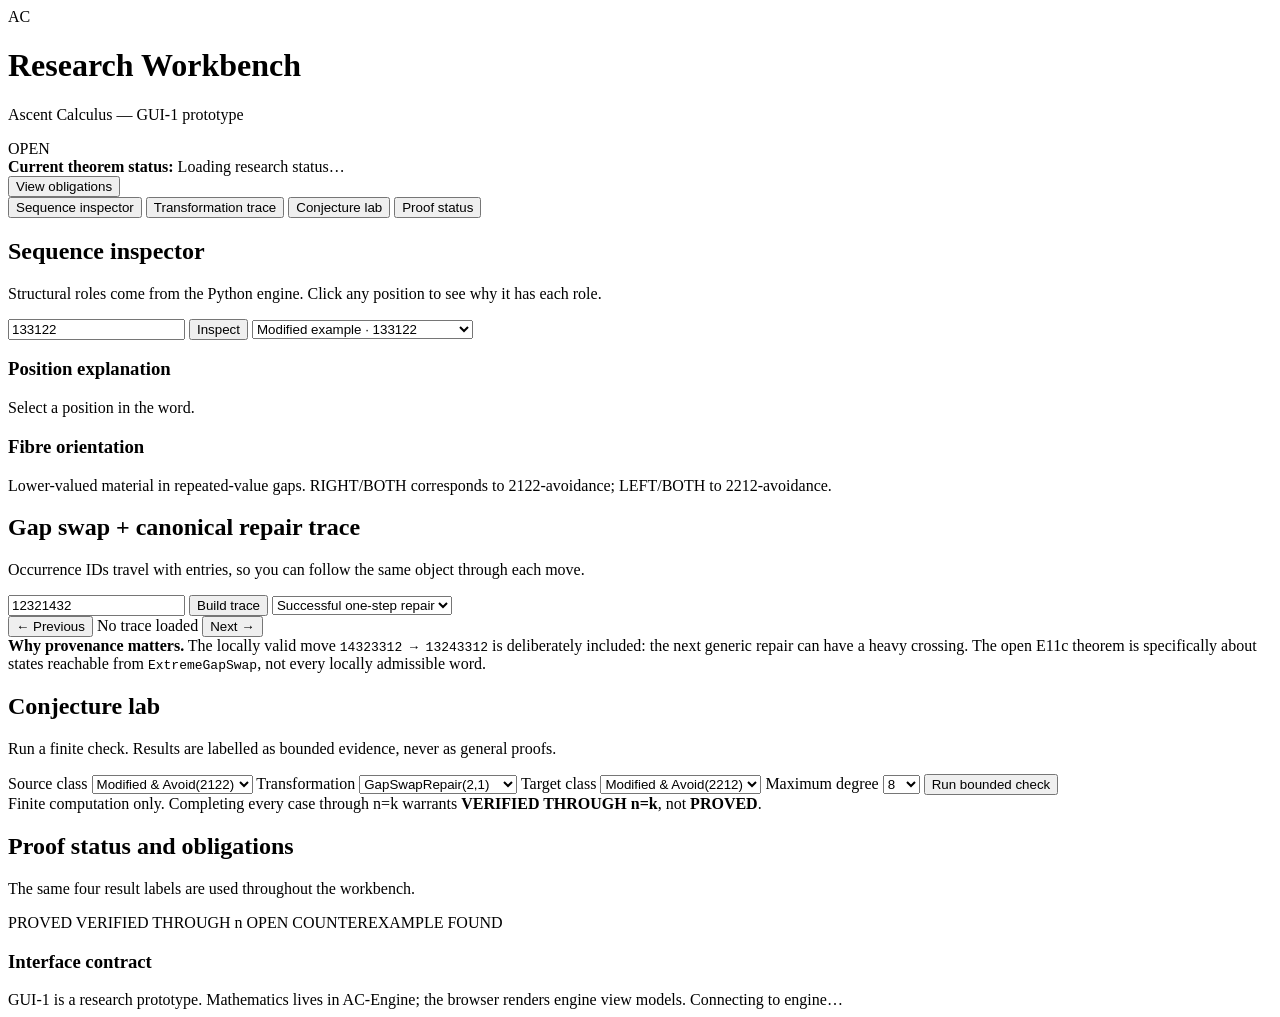
==== ac/gui/static/index.html @ 3e54a098 "Import AC alpha engine, GUI, research corpus, and release build" ====
<!doctype html>
<html lang="en">
<head>
  <meta charset="utf-8" />
  <meta name="viewport" content="width=device-width, initial-scale=1" />
  <title>AC Research Workbench — GUI-1</title>
  <link rel="stylesheet" href="/static/styles.css" />
</head>
<body>
  <header class="topbar">
    <div class="brand">
      <div class="mark">AC</div>
      <div>
        <h1>Research Workbench</h1>
        <p>Ascent Calculus — GUI-1 prototype</p>
      </div>
    </div>
    <div id="overall-status" class="status-chip open">OPEN</div>
  </header>

  <main>
    <section class="research-banner" id="research-banner">
      <div>
        <strong>Current theorem status:</strong>
        <span id="overall-detail">Loading research status…</span>
      </div>
      <button class="ghost" data-panel="status">View obligations</button>
    </section>

    <nav class="tabs" aria-label="Workbench sections">
      <button class="tab active" data-tab="inspector">Sequence inspector</button>
      <button class="tab" data-tab="trace">Transformation trace</button>
      <button class="tab" data-tab="lab">Conjecture lab</button>
      <button class="tab" data-tab="status">Proof status</button>
    </nav>

    <section class="panel active" id="panel-inspector">
      <div class="panel-head">
        <div>
          <h2>Sequence inspector</h2>
          <p>Structural roles come from the Python engine. Click any position to see why it has each role.</p>
        </div>
        <div class="controls inline">
          <input id="inspect-word" value="133122" aria-label="Word" />
          <button id="inspect-run" class="primary">Inspect</button>
          <select id="inspect-sample" aria-label="Example sequence">
            <option value="133122">Modified example · 133122</option>
            <option value="12321432">E10 source · 12321432</option>
            <option value="12143232">Raw gap-swap defect · 12143232</option>
            <option value="14323312">Provenance guardrail · 14323312</option>
          </select>
        </div>
      </div>
      <div id="inspect-summary" class="summary-row"></div>
      <div id="word-strip" class="word-strip"></div>
      <div class="inspector-grid">
        <div class="card">
          <h3>Position explanation</h3>
          <div id="position-explanation" class="empty-state">Select a position in the word.</div>
        </div>
        <div class="card">
          <h3>Fibre orientation</h3>
          <p class="muted small">Lower-valued material in repeated-value gaps. RIGHT/BOTH corresponds to 2122-avoidance; LEFT/BOTH to 2212-avoidance.</p>
          <div id="fibre-table"></div>
        </div>
      </div>
    </section>

    <section class="panel" id="panel-trace">
      <div class="panel-head">
        <div>
          <h2>Gap swap + canonical repair trace</h2>
          <p>Occurrence IDs travel with entries, so you can follow the same object through each move.</p>
        </div>
        <div class="controls inline">
          <input id="trace-word" value="12321432" aria-label="Trace word" />
          <button id="trace-run" class="primary">Build trace</button>
          <select id="trace-sample">
            <option value="12321432">Successful one-step repair</option>
            <option value="14323312">Provenance guardrail</option>
          </select>
        </div>
      </div>
      <div class="trace-toolbar">
        <button id="trace-prev" class="ghost">← Previous</button>
        <span id="trace-step-label">No trace loaded</span>
        <button id="trace-next" class="ghost">Next →</button>
      </div>
      <div id="trace-stage" class="trace-stage"></div>
      <div id="trace-details" class="trace-details"></div>
      <div class="callout warning">
        <strong>Why provenance matters.</strong>
        The locally valid move <code>14323312 → 13243312</code> is deliberately included: the next generic repair can have a heavy crossing. The open E11c theorem is specifically about states reachable from <code>ExtremeGapSwap</code>, not every locally admissible word.
      </div>
    </section>

    <section class="panel" id="panel-lab">
      <div class="panel-head">
        <div>
          <h2>Conjecture lab</h2>
          <p>Run a finite check. Results are labelled as bounded evidence, never as general proofs.</p>
        </div>
      </div>
      <div class="lab-form card">
        <label>Source class
          <select id="lab-source">
            <option value="m2122">Modified & Avoid(2122)</option>
            <option value="m2212">Modified & Avoid(2212)</option>
            <option value="modified">Modified</option>
          </select>
        </label>
        <label>Transformation
          <select id="lab-transform">
            <option value="repair21">GapSwapRepair(2,1)</option>
            <option value="gap21">ExtremeGapSwap(2,1)</option>
            <option value="repair12">GapSwapRepair(1,2)</option>
            <option value="gap12">ExtremeGapSwap(1,2)</option>
            <option value="reverse">Reverse</option>
            <option value="identity">Identity</option>
          </select>
        </label>
        <label>Target class
          <select id="lab-target">
            <option value="m2212">Modified & Avoid(2212)</option>
            <option value="m2122">Modified & Avoid(2122)</option>
            <option value="modified">Modified</option>
          </select>
        </label>
        <label>Maximum degree
          <select id="lab-maxn">
            <option>6</option><option>7</option><option selected>8</option><option>9</option><option>10</option>
          </select>
        </label>
        <button id="lab-run" class="primary">Run bounded check</button>
      </div>
      <div class="finite-warning">Finite computation only. Completing every case through n=k warrants <strong>VERIFIED THROUGH n=k</strong>, not <strong>PROVED</strong>.</div>
      <div id="lab-result"></div>
    </section>

    <section class="panel" id="panel-status">
      <div class="panel-head">
        <div>
          <h2>Proof status and obligations</h2>
          <p>The same four result labels are used throughout the workbench.</p>
        </div>
      </div>
      <div class="legend">
        <span class="status-chip proved">PROVED</span>
        <span class="status-chip verified">VERIFIED THROUGH n</span>
        <span class="status-chip open">OPEN</span>
        <span class="status-chip counterexample">COUNTEREXAMPLE FOUND</span>
      </div>
      <div id="claim-list" class="claim-list"></div>
      <div class="card contract-card">
        <h3>Interface contract</h3>
        <ul id="contract-tasks"></ul>
        <p id="contract-rule" class="muted"></p>
      </div>
    </section>
  </main>

  <footer>
    <span>GUI-1 is a research prototype. Mathematics lives in AC-Engine; the browser renders engine view models.</span>
    <span id="connection-state">Connecting to engine…</span>
  </footer>
  <script src="/static/app.js"></script>
</body>
</html>
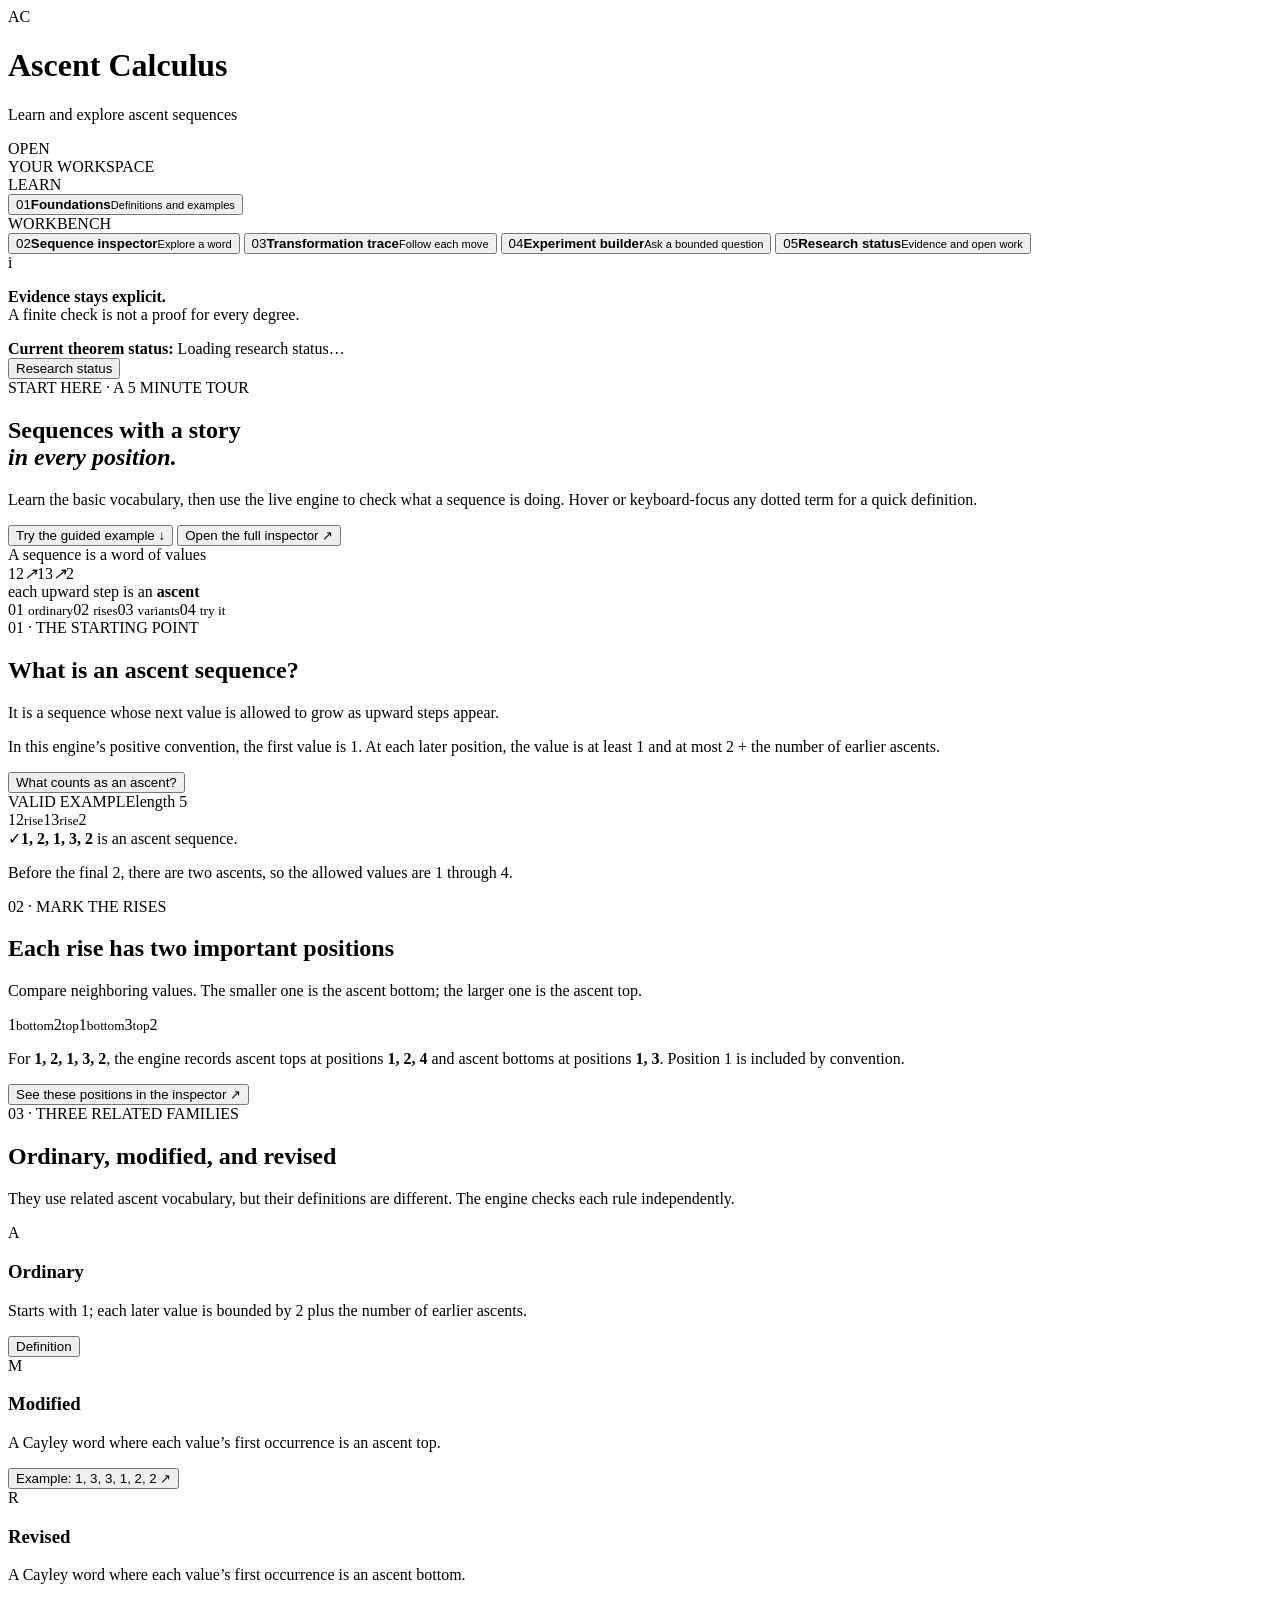
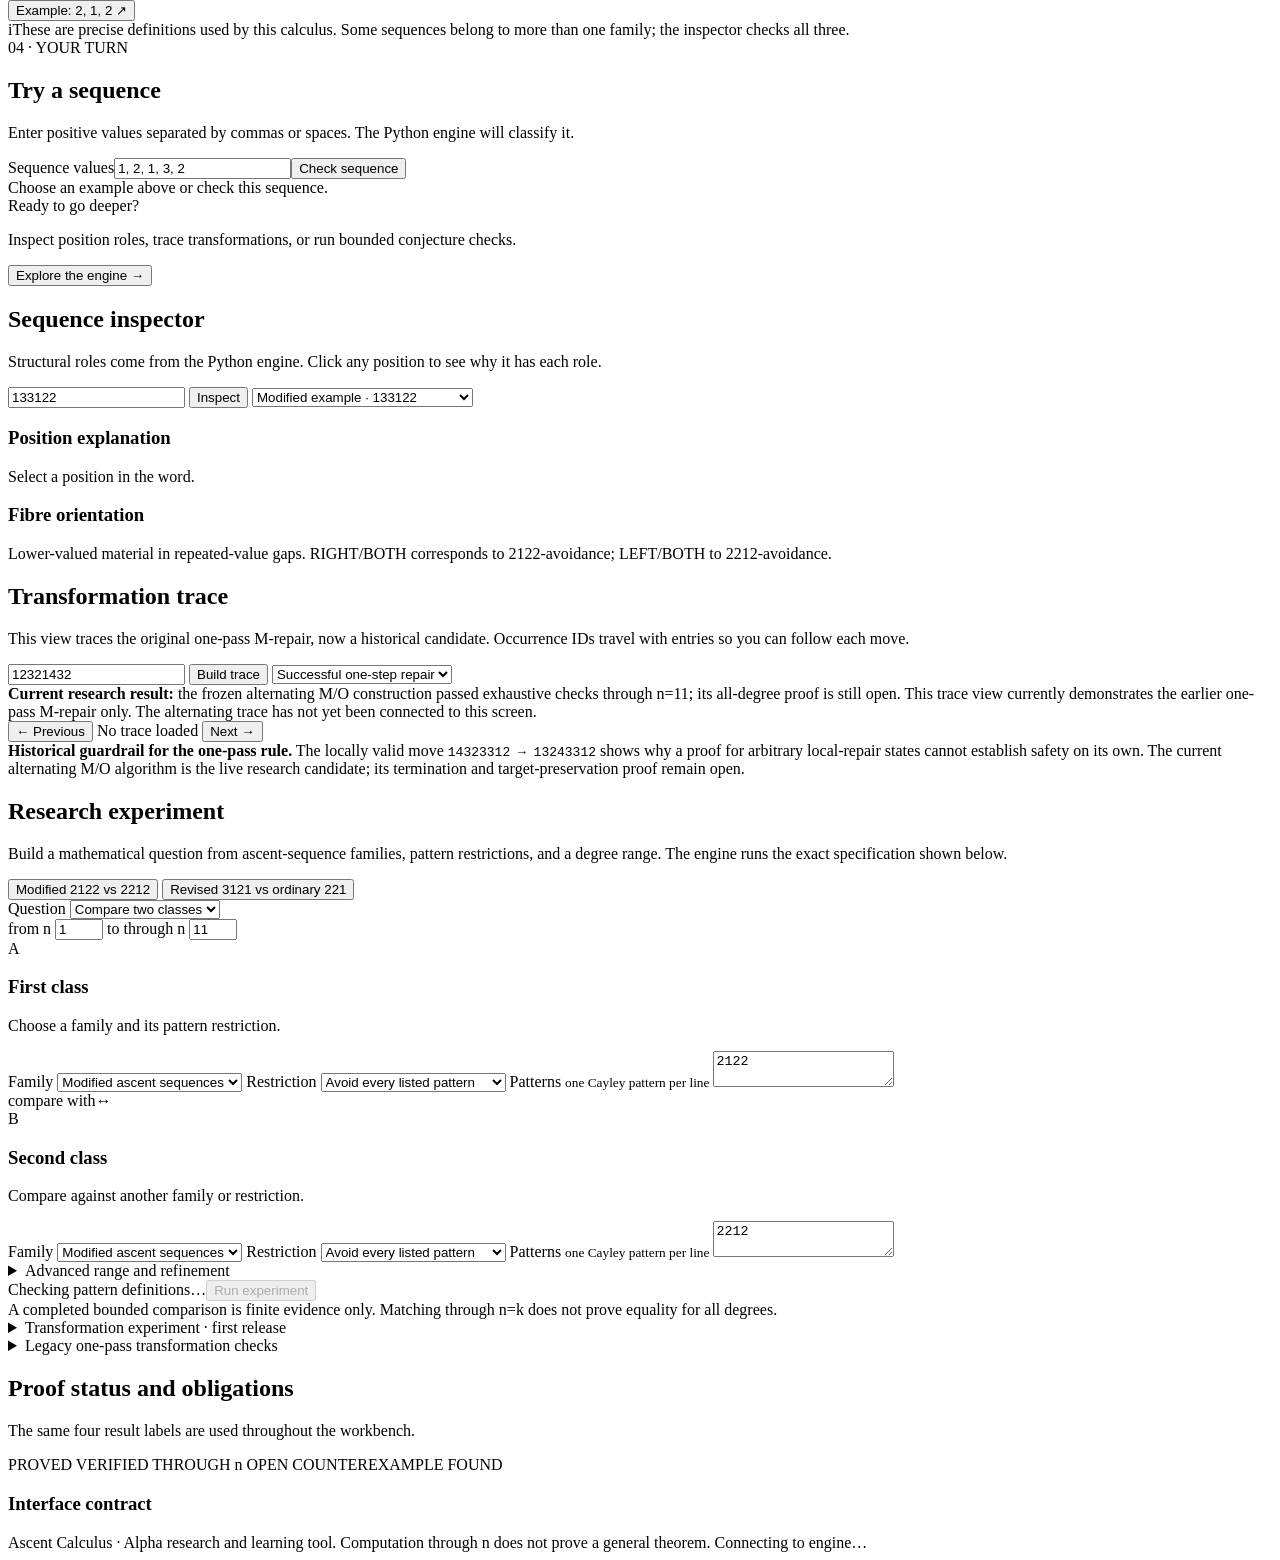
==== commit 35226c28: "Add generic GUI research experiments" ====
--- a/ac/gui/static/index.html
+++ b/ac/gui/static/index.html
@@ -3,7 +3,7 @@
 <head>
   <meta charset="utf-8" />
   <meta name="viewport" content="width=device-width, initial-scale=1" />
-  <title>AC Research Workbench — GUI-1</title>
+  <title>Ascent Calculus — Learn and Explore</title>
   <link rel="stylesheet" href="/static/styles.css" />
 </head>
 <body>
@@ -11,30 +11,120 @@
     <div class="brand">
       <div class="mark">AC</div>
       <div>
-        <h1>Research Workbench</h1>
-        <p>Ascent Calculus — GUI-1 prototype</p>
+        <h1>Ascent Calculus</h1>
+        <p>Learn and explore ascent sequences</p>
       </div>
     </div>
     <div id="overall-status" class="status-chip open">OPEN</div>
   </header>
 
-  <main>
+  <div class="app-shell">
+    <aside class="sidebar" aria-label="Workbench navigation">
+      <div class="sidebar-kicker">YOUR WORKSPACE</div>
+      <nav class="tabs sidebar-nav" aria-label="Workbench sections" role="tablist" aria-orientation="vertical">
+        <div class="nav-group-label" role="presentation">LEARN</div>
+        <button class="tab nav-item active" id="tab-learn" data-tab="learn" role="tab" aria-controls="panel-learn" aria-selected="true" tabindex="0">
+          <span class="nav-number">01</span><span class="nav-copy"><b>Foundations</b><small>Definitions and examples</small></span>
+        </button>
+        <div class="nav-group-label research-label" role="presentation">WORKBENCH</div>
+        <button class="tab nav-item" id="tab-inspector" data-tab="inspector" role="tab" aria-controls="panel-inspector" aria-selected="false" tabindex="-1">
+          <span class="nav-number">02</span><span class="nav-copy"><b>Sequence inspector</b><small>Explore a word</small></span>
+        </button>
+        <button class="tab nav-item" id="tab-trace" data-tab="trace" role="tab" aria-controls="panel-trace" aria-selected="false" tabindex="-1">
+          <span class="nav-number">03</span><span class="nav-copy"><b>Transformation trace</b><small>Follow each move</small></span>
+        </button>
+        <button class="tab nav-item" id="tab-lab" data-tab="lab" role="tab" aria-controls="panel-lab" aria-selected="false" tabindex="-1">
+          <span class="nav-number">04</span><span class="nav-copy"><b>Experiment builder</b><small>Ask a bounded question</small></span>
+        </button>
+        <button class="tab nav-item" id="tab-status" data-tab="status" role="tab" aria-controls="panel-status" aria-selected="false" tabindex="-1">
+          <span class="nav-number">05</span><span class="nav-copy"><b>Research status</b><small>Evidence and open work</small></span>
+        </button>
+      </nav>
+      <div class="sidebar-note">
+        <span class="sidebar-note-icon" aria-hidden="true">i</span>
+        <p><strong>Evidence stays explicit.</strong><br />A finite check is not a proof for every degree.</p>
+      </div>
+    </aside>
+
+    <main id="main-content">
     <section class="research-banner" id="research-banner">
       <div>
         <strong>Current theorem status:</strong>
         <span id="overall-detail">Loading research status…</span>
       </div>
-      <button class="ghost" data-panel="status">View obligations</button>
-    </section>
-
-    <nav class="tabs" aria-label="Workbench sections">
-      <button class="tab active" data-tab="inspector">Sequence inspector</button>
-      <button class="tab" data-tab="trace">Transformation trace</button>
-      <button class="tab" data-tab="lab">Conjecture lab</button>
-      <button class="tab" data-tab="status">Proof status</button>
-    </nav>
-
-    <section class="panel active" id="panel-inspector">
+      <button class="ghost" data-panel="status">Research status</button>
+    </section>
+
+    <section class="panel active" id="panel-learn" role="tabpanel" aria-labelledby="tab-learn" tabindex="0">
+      <div class="learn-hero">
+        <div class="hero-copy">
+          <span class="eyebrow">START HERE · A 5 MINUTE TOUR</span>
+          <h2>Sequences with a story<br><em>in every position.</em></h2>
+          <p>Learn the basic vocabulary, then use the live engine to check what a sequence is doing. Hover or keyboard-focus any dotted term for a quick definition.</p>
+          <div class="hero-actions">
+            <button class="primary" id="learn-example">Try the guided example <span aria-hidden="true">↓</span></button>
+            <button class="text-button" data-panel="inspector">Open the full inspector <span aria-hidden="true">↗</span></button>
+          </div>
+        </div>
+        <div class="hero-art" aria-label="Example sequence 1, 2, 1, 3, 2">
+          <div class="art-label">A sequence is a word of values</div>
+          <div class="art-word"><span>1</span><span class="rise">2<i>↗</i></span><span>1</span><span class="rise">3<i>↗</i></span><span>2</span></div>
+          <div class="art-caption"><span class="legend-dot"></span> each upward step is an <b>ascent</b></div>
+        </div>
+      </div>
+
+      <div class="learning-path"><span class="path-line"></span><span class="path-step current">01 <small>ordinary</small></span><span class="path-step">02 <small>rises</small></span><span class="path-step">03 <small>variants</small></span><span class="path-step">04 <small>try it</small></span></div>
+
+      <section class="lesson-section" id="lesson-ordinary">
+        <div class="section-kicker">01 · THE STARTING POINT</div>
+        <div class="lesson-grid">
+          <div>
+            <h2>What is an ascent sequence?</h2>
+            <p class="lesson-lead">It is a sequence whose next value is allowed to grow as upward steps appear.</p>
+            <p>In this engine’s positive convention, the first value is 1. At each later position, the value is at least 1 and at most <span class="math-chip">2 + the number of earlier ascents</span>.</p>
+            <button class="term" tabindex="0" data-tip="An ascent is an adjacent rise: xᵢ < xᵢ₊₁. For example, 1, 2, 1, 3, 2 has rises 1→2 and 1→3, so it has 2 ascents.">What counts as an ascent?</button>
+          </div>
+          <article class="example-card">
+            <div class="example-top"><span class="example-tag">VALID EXAMPLE</span><span class="muted">length 5</span></div>
+            <div class="sequence-display" aria-label="1, 2, 1, 3, 2"><span>1</span><span class="rise-cell">2<small>rise</small></span><span>1</span><span class="rise-cell">3<small>rise</small></span><span>2</span></div>
+            <div class="checkline"><span class="checkmark">✓</span><span><b>1, 2, 1, 3, 2</b> is an ascent sequence.</span></div>
+            <p class="small muted">Before the final 2, there are two ascents, so the allowed values are 1 through 4.</p>
+          </article>
+        </div>
+      </section>
+
+      <section class="lesson-section concepts-section">
+        <div class="section-kicker">02 · MARK THE RISES</div>
+        <h2>Each rise has two important positions</h2>
+        <p class="lesson-lead">Compare neighboring values. The smaller one is the <span class="term" tabindex="0" data-tip="AscBottom: position 1 by convention, together with the left-hand position of every adjacent rise xᵢ < xᵢ₊₁.">ascent bottom</span>; the larger one is the <span class="term" tabindex="0" data-tip="AscTop: position 1 by convention, together with the right-hand position of every adjacent rise xᵢ < xᵢ₊₁.">ascent top</span>.</p>
+        <article class="wide-example">
+          <div class="sequence-display annotated"><span class="bottom-mark">1<small>bottom</small></span><span class="top-mark">2<small>top</small></span><span class="bottom-mark">1<small>bottom</small></span><span class="top-mark">3<small>top</small></span><span>2</span></div>
+          <p>For <b>1, 2, 1, 3, 2</b>, the engine records ascent tops at positions <b>1, 2, 4</b> and ascent bottoms at positions <b>1, 3</b>. Position 1 is included by convention.</p>
+          <button class="text-button" data-inspect-word="12132">See these positions in the inspector ↗</button>
+        </article>
+      </section>
+
+      <section class="lesson-section variants-section">
+        <div class="section-kicker">03 · THREE RELATED FAMILIES</div>
+        <h2>Ordinary, modified, and revised</h2>
+        <p class="lesson-lead">They use related ascent vocabulary, but their definitions are different. The engine checks each rule independently.</p>
+        <div class="variant-grid">
+          <article class="variant-card"><span class="variant-number">A</span><h3>Ordinary</h3><p>Starts with 1; each later value is bounded by 2 plus the number of earlier ascents.</p><button class="term" tabindex="0" data-tip="The positive convention implemented by AC-Engine: x₁=1 and 1 ≤ xᵢ ≤ 2 + asc(x₁…xᵢ₋₁) for i>1.">Definition</button></article>
+          <article class="variant-card accent-card"><span class="variant-number">M</span><h3>Modified</h3><p>A <span class="term" tabindex="0" data-tip="A Cayley word of height h uses every value 1, 2, …, h at least once.">Cayley word</span> where each value’s first occurrence is an ascent top.</p><button class="text-button" data-inspect-word="133122">Example: 1, 3, 3, 1, 2, 2 ↗</button></article>
+          <article class="variant-card warm-card"><span class="variant-number">R</span><h3>Revised</h3><p>A Cayley word where each value’s first occurrence is an ascent bottom.</p><button class="text-button" data-inspect-word="212">Example: 2, 1, 2 ↗</button></article>
+        </div>
+        <div class="note-strip"><span class="note-icon">i</span><span>These are precise definitions used by this calculus. Some sequences belong to more than one family; the inspector checks all three.</span></div>
+      </section>
+
+      <section class="lesson-section try-section" id="lesson-try">
+        <div class="section-kicker">04 · YOUR TURN</div>
+        <div class="try-head"><div><h2>Try a sequence</h2><p class="lesson-lead">Enter positive values separated by commas or spaces. The Python engine will classify it.</p></div><div class="try-input"><label class="sr-only" for="learn-word">Sequence values</label><input id="learn-word" value="1, 2, 1, 3, 2"/><button id="learn-check" class="primary">Check sequence</button></div></div>
+        <div id="learn-result" class="learn-result" aria-live="polite"><span class="result-hint">Choose an example above or check this sequence.</span></div>
+      </section>
+      <div class="next-step"><span>Ready to go deeper?</span><p>Inspect position roles, trace transformations, or run bounded conjecture checks.</p><button class="primary" data-panel="inspector">Explore the engine <span aria-hidden="true">→</span></button></div>
+    </section>
+
+    <section class="panel" id="panel-inspector" role="tabpanel" aria-labelledby="tab-inspector" tabindex="0">
       <div class="panel-head">
         <div>
           <h2>Sequence inspector</h2>
@@ -66,11 +156,11 @@
       </div>
     </section>
 
-    <section class="panel" id="panel-trace">
+    <section class="panel" id="panel-trace" role="tabpanel" aria-labelledby="tab-trace" tabindex="0">
       <div class="panel-head">
         <div>
-          <h2>Gap swap + canonical repair trace</h2>
-          <p>Occurrence IDs travel with entries, so you can follow the same object through each move.</p>
+          <h2>Transformation trace</h2>
+          <p>This view traces the original one-pass M-repair, now a historical candidate. Occurrence IDs travel with entries so you can follow each move.</p>
         </div>
         <div class="controls inline">
           <input id="trace-word" value="12321432" aria-label="Trace word" />
@@ -81,6 +171,7 @@
           </select>
         </div>
       </div>
+      <div class="callout info trace-version-note"><strong>Current research result:</strong> the frozen alternating M/O construction passed exhaustive checks through n=11; its all-degree proof is still open. This trace view currently demonstrates the earlier one-pass M-repair only. The alternating trace has not yet been connected to this screen.</div>
       <div class="trace-toolbar">
         <button id="trace-prev" class="ghost">← Previous</button>
         <span id="trace-step-label">No trace loaded</span>
@@ -89,55 +180,134 @@
       <div id="trace-stage" class="trace-stage"></div>
       <div id="trace-details" class="trace-details"></div>
       <div class="callout warning">
-        <strong>Why provenance matters.</strong>
-        The locally valid move <code>14323312 → 13243312</code> is deliberately included: the next generic repair can have a heavy crossing. The open E11c theorem is specifically about states reachable from <code>ExtremeGapSwap</code>, not every locally admissible word.
-      </div>
-    </section>
-
-    <section class="panel" id="panel-lab">
+        <strong>Historical guardrail for the one-pass rule.</strong>
+        The locally valid move <code>14323312 → 13243312</code> shows why a proof for arbitrary local-repair states cannot establish safety on its own. The current alternating M/O algorithm is the live research candidate; its termination and target-preservation proof remain open.
+      </div>
+    </section>
+
+    <section class="panel" id="panel-lab" role="tabpanel" aria-labelledby="tab-lab" tabindex="0">
       <div class="panel-head">
         <div>
-          <h2>Conjecture lab</h2>
-          <p>Run a finite check. Results are labelled as bounded evidence, never as general proofs.</p>
-        </div>
-      </div>
-      <div class="lab-form card">
-        <label>Source class
-          <select id="lab-source">
-            <option value="m2122">Modified & Avoid(2122)</option>
-            <option value="m2212">Modified & Avoid(2212)</option>
-            <option value="modified">Modified</option>
-          </select>
-        </label>
-        <label>Transformation
-          <select id="lab-transform">
-            <option value="repair21">GapSwapRepair(2,1)</option>
-            <option value="gap21">ExtremeGapSwap(2,1)</option>
-            <option value="repair12">GapSwapRepair(1,2)</option>
-            <option value="gap12">ExtremeGapSwap(1,2)</option>
-            <option value="reverse">Reverse</option>
-            <option value="identity">Identity</option>
-          </select>
-        </label>
-        <label>Target class
-          <select id="lab-target">
-            <option value="m2212">Modified & Avoid(2212)</option>
-            <option value="m2122">Modified & Avoid(2122)</option>
-            <option value="modified">Modified</option>
-          </select>
-        </label>
-        <label>Maximum degree
-          <select id="lab-maxn">
-            <option>6</option><option>7</option><option selected>8</option><option>9</option><option>10</option>
-          </select>
-        </label>
-        <button id="lab-run" class="primary">Run bounded check</button>
-      </div>
-      <div class="finite-warning">Finite computation only. Completing every case through n=k warrants <strong>VERIFIED THROUGH n=k</strong>, not <strong>PROVED</strong>.</div>
-      <div id="lab-result"></div>
-    </section>
-
-    <section class="panel" id="panel-status">
+          <h2>Research experiment</h2>
+          <p>Build a mathematical question from ascent-sequence families, pattern restrictions, and a degree range. The engine runs the exact specification shown below.</p>
+        </div>
+      </div>
+      <div class="experiment-presets" aria-label="Load an example experiment">
+        <button class="preset-chip" data-experiment-preset="modified-pattern-pair">Modified 2122 vs 2212</button>
+        <button class="preset-chip" data-experiment-preset="revised-shift">Revised 3121 vs ordinary 221</button>
+      </div>
+      <div class="experiment-composer card">
+        <div class="question-line">
+          <label>Question
+            <select id="experiment-question"><option value="compare">Compare two classes</option><option value="count">Count one class</option></select>
+          </label>
+          <div class="range-controls">
+            <label>from n <input id="experiment-start" type="number" min="1" max="11" value="1" /></label>
+            <span class="range-dash">to</span>
+            <label>through n <input id="experiment-stop" type="number" min="1" max="11" value="11" /></label>
+          </div>
+        </div>
+        <div class="experiment-sides">
+          <article class="experiment-side" id="experiment-left-card">
+            <div class="side-heading"><span class="side-index">A</span><div><h3>First class</h3><p>Choose a family and its pattern restriction.</p></div></div>
+            <label>Family
+              <select id="experiment-left-family"><option value="ordinary">Ordinary ascent sequences</option><option value="modified" selected>Modified ascent sequences</option><option value="revised">Revised ascent sequences</option></select>
+            </label>
+            <label>Restriction
+              <select id="experiment-left-mode"><option value="avoid">Avoid every listed pattern</option><option value="contain">Contain every listed pattern</option><option value="none">No pattern restriction</option></select>
+            </label>
+            <label class="pattern-entry-label" for="experiment-left-patterns">Patterns <small>one Cayley pattern per line</small></label>
+            <textarea id="experiment-left-patterns" rows="2" spellcheck="false">2122</textarea>
+            <div class="pattern-validation" id="experiment-left-validation" aria-live="polite"></div>
+          </article>
+
+          <div class="compare-connector" id="experiment-connector" aria-hidden="true"><span>compare with</span><b>↔</b></div>
+
+          <article class="experiment-side" id="experiment-right-card">
+            <div class="side-heading"><span class="side-index">B</span><div><h3>Second class</h3><p>Compare against another family or restriction.</p></div></div>
+            <label>Family
+              <select id="experiment-right-family"><option value="ordinary">Ordinary ascent sequences</option><option value="modified" selected>Modified ascent sequences</option><option value="revised">Revised ascent sequences</option></select>
+            </label>
+            <label>Restriction
+              <select id="experiment-right-mode"><option value="avoid">Avoid every listed pattern</option><option value="contain">Contain every listed pattern</option><option value="none">No pattern restriction</option></select>
+            </label>
+            <label class="pattern-entry-label" for="experiment-right-patterns">Patterns <small>one Cayley pattern per line</small></label>
+            <textarea id="experiment-right-patterns" rows="2" spellcheck="false">2212</textarea>
+            <div class="pattern-validation" id="experiment-right-validation" aria-live="polite"></div>
+          </article>
+        </div>
+
+        <details class="experiment-advanced">
+          <summary>Advanced range and refinement</summary>
+          <div class="advanced-grid">
+            <label>First class degree shift
+              <input id="experiment-left-offset" type="number" min="-10" max="10" value="0" />
+              <small>Use +1 to compare at n+1.</small>
+            </label>
+            <label id="experiment-right-offset-wrap">Second class degree shift
+              <input id="experiment-right-offset" type="number" min="-10" max="10" value="0" />
+              <small>Use 0 for the displayed n.</small>
+            </label>
+            <label>Refine by
+              <select id="experiment-statistic">
+                <option value="none">Overall count</option><option value="ascents">Number of ascents</option><option value="ascent_runs">Number of ascent runs</option><option value="run_lengths">Ascent-run lengths</option><option value="maximum">Maximum value</option><option value="distinct_values">Number of distinct values</option><option value="multiplicity_partition">Multiplicity partition</option><option value="first_occurrence_positions">First-occurrence positions</option><option value="last_occurrence_positions">Last-occurrence positions</option><option value="run_start_positions" title="Positions that start an engine-defined run: position 1 or any position not entered by an ascent.">Run-start positions</option>
+              </select>
+              <small>Compare the distribution as well as the total.</small>
+            </label>
+            <div class="condition-controls">
+              <label>Optional structural filter
+                <select id="experiment-condition-stat"><option value="none">No extra condition</option><option value="ascents">Ascent count</option><option value="maximum">Maximum value</option><option value="distinct_values">Number of distinct values</option></select>
+              </label>
+              <label>Relation
+                <select id="experiment-condition-op"><option value="eq">exactly</option><option value="ge">at least</option><option value="le">at most</option></select>
+              </label>
+              <label>Value <input id="experiment-condition-value" type="number" min="0" value="2" /></label>
+            </div>
+          </div>
+        </details>
+
+        <div class="experiment-sentence" id="experiment-sentence" aria-live="polite"></div>
+        <div class="composer-actions"><span id="experiment-validation-summary" class="muted small">Checking pattern definitions…</span><button id="experiment-run" class="primary" disabled>Run experiment</button></div>
+      </div>
+      <div class="finite-warning">A completed bounded comparison is finite evidence only. Matching through n=k does not prove equality for all degrees.</div>
+      <div id="experiment-result" aria-live="polite"></div>
+
+      <details class="transform-experiment-panel">
+        <summary>Transformation experiment · first release</summary>
+        <p class="muted small">Apply an existing engine transformation to every member of a bounded source class. The audit checks output validity, target membership, collisions, target coverage, inverse recovery, and one selected statistic.</p>
+        <div class="transform-builder card">
+          <label>Transformation<select id="tx-name"><option value="hat" selected title="Apply prefix lifts at ascent-top positions.">Hat map</option><option value="inverse_hat" title="Invert the hat map when the input lies in its image.">Inverse hat map</option><option value="prefix_lift" title="At position i, raise earlier entries at least as large as the pivot value.">Prefix lift</option><option value="inverse_prefix_lift" title="Undo a prefix lift when the pivot is a first occurrence.">Inverse prefix lift</option><option value="insert_position" title="Insert one copy of a chosen existing value after a selected cut.">Insert a position</option><option value="delete_position" title="Restrict to all positions except the selected one, retaining ambient value levels.">Delete a position</option><option value="reverse" title="Read the word backward.">Reverse</option><option value="complement" title="Reverse the ambient value scale.">Complement</option></select><small id="tx-description">Apply prefix lifts at the ascent-top positions.</small></label>
+          <label id="tx-parameter-wrap" hidden><span id="tx-parameter-label">Pivot position</span> <input id="tx-parameter" type="number" min="1" step="1" value="2" /><small id="tx-parameter-help">Positions start at 1. A position outside a word is reported as a failure witness.</small></label>
+          <label id="tx-value-wrap" hidden><span id="tx-value-label">Value level to insert</span> <input id="tx-value" type="number" min="1" step="1" value="1" /><small id="tx-value-help">The inserted value must already occur in the source word's ambient chain.</small></label>
+          <label>Source family<select id="tx-source-family"><option value="ordinary" selected>Ordinary ascent sequences</option><option value="modified">Modified ascent sequences</option><option value="revised">Revised ascent sequences</option></select></label>
+          <label>Source pattern rule<select id="tx-source-mode"><option value="none">No pattern restriction</option><option value="avoid">Avoid</option><option value="contain">Contain</option></select></label>
+          <label>Source pattern<input id="tx-source-pattern" placeholder="e.g. 2122" /></label>
+          <div class="transform-arrow" aria-hidden="true">→</div>
+          <label>Target family<select id="tx-target-family"><option value="ordinary">Ordinary ascent sequences</option><option value="modified" selected>Modified ascent sequences</option><option value="revised">Revised ascent sequences</option></select></label>
+          <label>Target pattern rule<select id="tx-target-mode"><option value="none">No pattern restriction</option><option value="avoid">Avoid</option><option value="contain">Contain</option></select></label>
+          <label>Target pattern<input id="tx-target-pattern" placeholder="e.g. 2212" /></label>
+          <label>Degree range<input id="tx-range" value="1–6" aria-label="Degree range, use start-stop such as 1-6" /><small id="tx-degree-effect">Use start-stop, such as 1-6. This transformation check is capped at 10.</small></label>
+          <label>Check statistic<select id="tx-statistic"><option value="none">No statistic</option><option value="ascents" selected>Ascent count</option><option value="ascent_runs">Ascent-run count</option><option value="run_lengths">Run-length profile</option><option value="maximum">Maximum</option><option value="distinct_values">Distinct values</option><option value="multiplicity_partition">Multiplicity profile</option><option value="first_occurrence_positions">First-occurrence positions</option><option value="last_occurrence_positions">Last-occurrence positions</option><option value="run_start_positions">Run-start positions</option></select></label>
+          <button id="tx-run" class="primary">Run transformation experiment</button>
+        </div>
+        <div id="tx-result" aria-live="polite"></div>
+      </details>
+
+      <details class="legacy-lab-panel">
+        <summary>Legacy one-pass transformation checks</summary>
+        <p class="muted small">Kept for reproducing earlier GUI-1 experiments. These controls test the old transformations described in the Research Status panel.</p>
+        <div class="lab-form card">
+          <label>Source class<select id="lab-source"><option value="m2122">Modified & Avoid(2122)</option><option value="m2212">Modified & Avoid(2212)</option><option value="modified">Modified</option></select></label>
+          <label>Transformation<select id="lab-transform"><option value="repair21">Legacy one-pass GapSwapRepair(2,1)</option><option value="gap21">ExtremeGapSwap(2,1)</option><option value="repair12">Legacy one-pass GapSwapRepair(1,2)</option><option value="gap12">ExtremeGapSwap(1,2)</option><option value="reverse">Reverse</option><option value="identity">Identity</option></select></label>
+          <label>Target class<select id="lab-target"><option value="m2212">Modified & Avoid(2212)</option><option value="m2122">Modified & Avoid(2122)</option><option value="modified">Modified</option></select></label>
+          <label>Maximum degree<select id="lab-maxn"><option>6</option><option>7</option><option selected>8</option><option>9</option><option>10</option></select></label>
+          <button id="lab-run" class="primary">Run bounded check</button>
+        </div>
+        <div id="lab-result"></div>
+      </details>
+    </section>
+
+    <section class="panel" id="panel-status" role="tabpanel" aria-labelledby="tab-status" tabindex="0">
       <div class="panel-head">
         <div>
           <h2>Proof status and obligations</h2>
@@ -157,10 +327,11 @@
         <p id="contract-rule" class="muted"></p>
       </div>
     </section>
-  </main>
+    </main>
+  </div>
 
   <footer>
-    <span>GUI-1 is a research prototype. Mathematics lives in AC-Engine; the browser renders engine view models.</span>
+    <span>Ascent Calculus · Alpha research and learning tool. Computation through n does not prove a general theorem.</span>
     <span id="connection-state">Connecting to engine…</span>
   </footer>
   <script src="/static/app.js"></script>
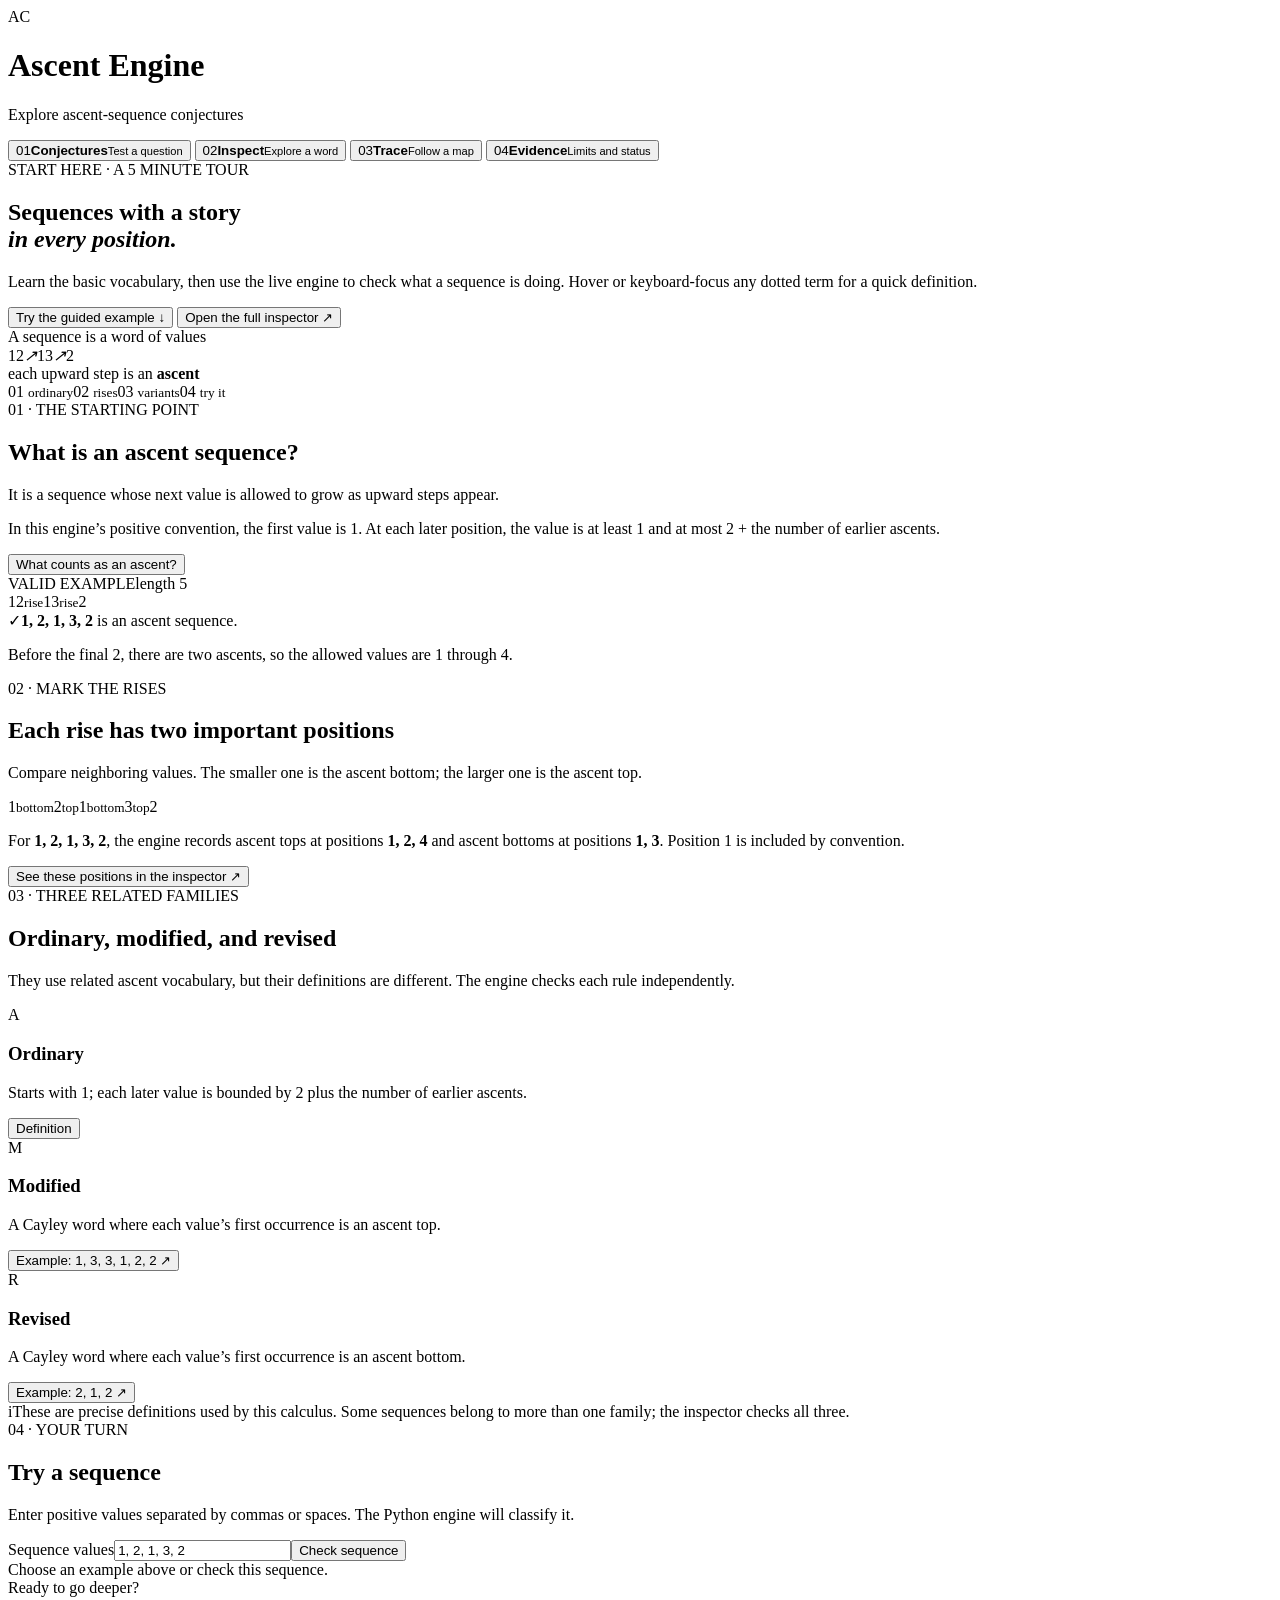
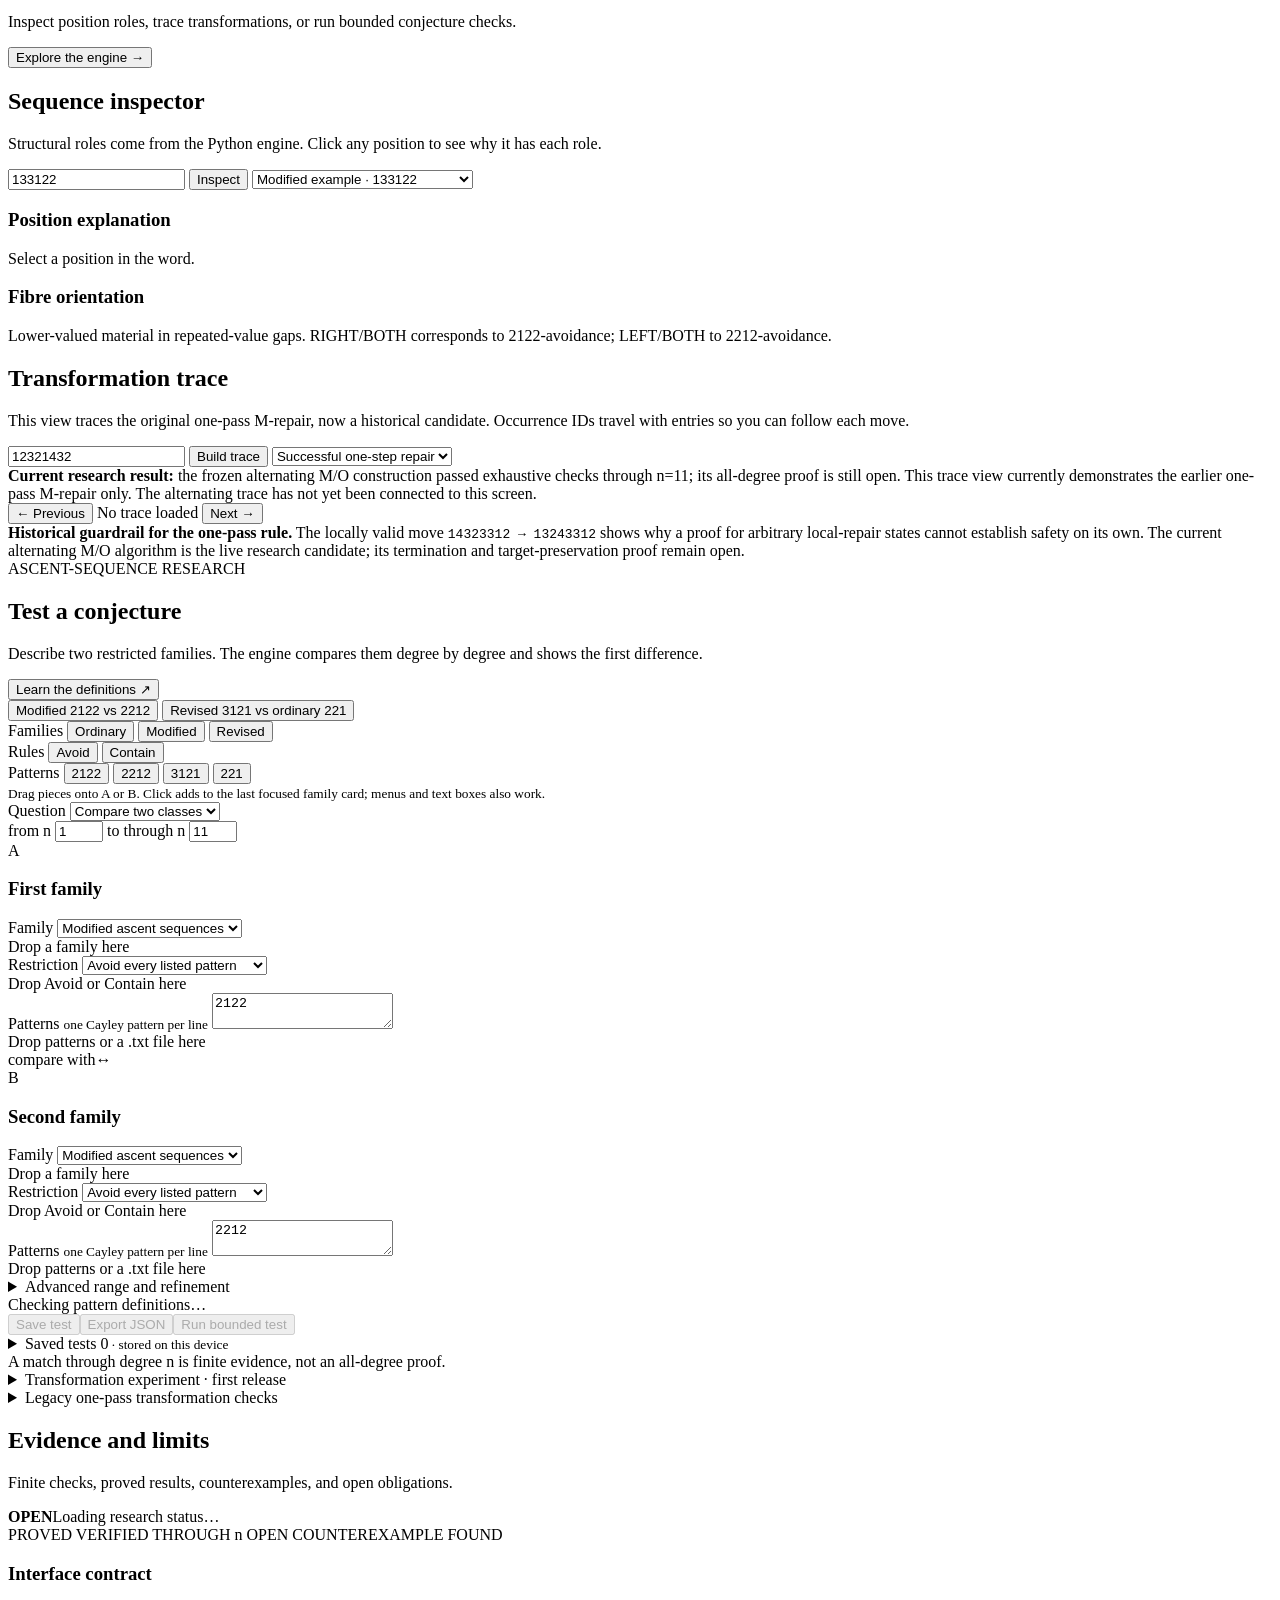
==== commit 1da91cfc: "AM-Next and AM-AI: publish the bounded research workbench" ====
--- a/ac/gui/static/index.html
+++ b/ac/gui/static/index.html
@@ -3,7 +3,7 @@
 <head>
   <meta charset="utf-8" />
   <meta name="viewport" content="width=device-width, initial-scale=1" />
-  <title>Ascent Calculus — Learn and Explore</title>
+  <title>Ascent Engine — Test a conjecture</title>
   <link rel="stylesheet" href="/static/styles.css" />
 </head>
 <body>
@@ -11,51 +11,32 @@
     <div class="brand">
       <div class="mark">AC</div>
       <div>
-        <h1>Ascent Calculus</h1>
-        <p>Learn and explore ascent sequences</p>
+        <h1>Ascent Engine</h1>
+        <p>Explore ascent-sequence conjectures</p>
       </div>
     </div>
-    <div id="overall-status" class="status-chip open">OPEN</div>
   </header>
 
   <div class="app-shell">
-    <aside class="sidebar" aria-label="Workbench navigation">
-      <div class="sidebar-kicker">YOUR WORKSPACE</div>
+    <aside class="sidebar" aria-label="Engine tools">
       <nav class="tabs sidebar-nav" aria-label="Workbench sections" role="tablist" aria-orientation="vertical">
-        <div class="nav-group-label" role="presentation">LEARN</div>
-        <button class="tab nav-item active" id="tab-learn" data-tab="learn" role="tab" aria-controls="panel-learn" aria-selected="true" tabindex="0">
-          <span class="nav-number">01</span><span class="nav-copy"><b>Foundations</b><small>Definitions and examples</small></span>
+        <button class="tab nav-item active" id="tab-lab" data-tab="lab" role="tab" aria-controls="panel-lab" aria-selected="true" tabindex="0">
+          <span class="nav-number">01</span><span class="nav-copy"><b>Conjectures</b><small>Test a question</small></span>
         </button>
-        <div class="nav-group-label research-label" role="presentation">WORKBENCH</div>
         <button class="tab nav-item" id="tab-inspector" data-tab="inspector" role="tab" aria-controls="panel-inspector" aria-selected="false" tabindex="-1">
-          <span class="nav-number">02</span><span class="nav-copy"><b>Sequence inspector</b><small>Explore a word</small></span>
+          <span class="nav-number">02</span><span class="nav-copy"><b>Inspect</b><small>Explore a word</small></span>
         </button>
         <button class="tab nav-item" id="tab-trace" data-tab="trace" role="tab" aria-controls="panel-trace" aria-selected="false" tabindex="-1">
-          <span class="nav-number">03</span><span class="nav-copy"><b>Transformation trace</b><small>Follow each move</small></span>
-        </button>
-        <button class="tab nav-item" id="tab-lab" data-tab="lab" role="tab" aria-controls="panel-lab" aria-selected="false" tabindex="-1">
-          <span class="nav-number">04</span><span class="nav-copy"><b>Experiment builder</b><small>Ask a bounded question</small></span>
+          <span class="nav-number">03</span><span class="nav-copy"><b>Trace</b><small>Follow a map</small></span>
         </button>
         <button class="tab nav-item" id="tab-status" data-tab="status" role="tab" aria-controls="panel-status" aria-selected="false" tabindex="-1">
-          <span class="nav-number">05</span><span class="nav-copy"><b>Research status</b><small>Evidence and open work</small></span>
+          <span class="nav-number">04</span><span class="nav-copy"><b>Evidence</b><small>Limits and status</small></span>
         </button>
       </nav>
-      <div class="sidebar-note">
-        <span class="sidebar-note-icon" aria-hidden="true">i</span>
-        <p><strong>Evidence stays explicit.</strong><br />A finite check is not a proof for every degree.</p>
-      </div>
     </aside>
 
     <main id="main-content">
-    <section class="research-banner" id="research-banner">
-      <div>
-        <strong>Current theorem status:</strong>
-        <span id="overall-detail">Loading research status…</span>
-      </div>
-      <button class="ghost" data-panel="status">Research status</button>
-    </section>
-
-    <section class="panel active" id="panel-learn" role="tabpanel" aria-labelledby="tab-learn" tabindex="0">
+    <section class="panel" id="panel-learn" role="region" aria-label="Ascent-sequence definitions" tabindex="0" aria-hidden="true">
       <div class="learn-hero">
         <div class="hero-copy">
           <span class="eyebrow">START HERE · A 5 MINUTE TOUR</span>
@@ -185,16 +166,36 @@
       </div>
     </section>
 
-    <section class="panel" id="panel-lab" role="tabpanel" aria-labelledby="tab-lab" tabindex="0">
+    <section class="panel active" id="panel-lab" role="tabpanel" aria-labelledby="tab-lab" tabindex="0" aria-hidden="false">
       <div class="panel-head">
         <div>
-          <h2>Research experiment</h2>
-          <p>Build a mathematical question from ascent-sequence families, pattern restrictions, and a degree range. The engine runs the exact specification shown below.</p>
-        </div>
+          <span class="eyebrow">ASCENT-SEQUENCE RESEARCH</span>
+          <h2>Test a conjecture</h2>
+          <p>Describe two restricted families. The engine compares them degree by degree and shows the first difference.</p>
+        </div>
+        <button class="text-button" data-panel="learn">Learn the definitions ↗</button>
       </div>
       <div class="experiment-presets" aria-label="Load an example experiment">
         <button class="preset-chip" data-experiment-preset="modified-pattern-pair">Modified 2122 vs 2212</button>
         <button class="preset-chip" data-experiment-preset="revised-shift">Revised 3121 vs ordinary 221</button>
+      </div>
+      <div class="research-palette" aria-label="Drag-and-drop experiment pieces">
+        <div class="palette-group"><span>Families</span>
+          <button type="button" class="palette-token family-token" draggable="true" data-family-chip="ordinary">Ordinary</button>
+          <button type="button" class="palette-token family-token" draggable="true" data-family-chip="modified">Modified</button>
+          <button type="button" class="palette-token family-token" draggable="true" data-family-chip="revised">Revised</button>
+        </div>
+        <div class="palette-group"><span>Rules</span>
+          <button type="button" class="palette-token mode-token" draggable="true" data-mode-chip="avoid">Avoid</button>
+          <button type="button" class="palette-token mode-token" draggable="true" data-mode-chip="contain">Contain</button>
+        </div>
+        <div class="palette-group"><span>Patterns</span>
+          <button type="button" class="palette-token pattern-token" draggable="true" data-pattern-chip="2122">2122</button>
+          <button type="button" class="palette-token pattern-token" draggable="true" data-pattern-chip="2212">2212</button>
+          <button type="button" class="palette-token pattern-token" draggable="true" data-pattern-chip="3121">3121</button>
+          <button type="button" class="palette-token pattern-token" draggable="true" data-pattern-chip="221">221</button>
+        </div>
+        <small>Drag pieces onto A or B. Click adds to the last focused family card; menus and text boxes also work.</small>
       </div>
       <div class="experiment-composer card">
         <div class="question-line">
@@ -208,31 +209,37 @@
           </div>
         </div>
         <div class="experiment-sides">
-          <article class="experiment-side" id="experiment-left-card">
-            <div class="side-heading"><span class="side-index">A</span><div><h3>First class</h3><p>Choose a family and its pattern restriction.</p></div></div>
+        <article class="experiment-side" id="experiment-left-card">
+            <div class="side-heading"><span class="side-index">A</span><div><h3>First family</h3></div></div>
             <label>Family
               <select id="experiment-left-family"><option value="ordinary">Ordinary ascent sequences</option><option value="modified" selected>Modified ascent sequences</option><option value="revised">Revised ascent sequences</option></select>
             </label>
+            <div class="family-drop" data-family-drop="left" tabindex="0">Drop a family here</div>
             <label>Restriction
               <select id="experiment-left-mode"><option value="avoid">Avoid every listed pattern</option><option value="contain">Contain every listed pattern</option><option value="none">No pattern restriction</option></select>
             </label>
+            <div class="mode-drop" data-mode-drop="left" tabindex="0">Drop Avoid or Contain here</div>
             <label class="pattern-entry-label" for="experiment-left-patterns">Patterns <small>one Cayley pattern per line</small></label>
             <textarea id="experiment-left-patterns" rows="2" spellcheck="false">2122</textarea>
+            <div class="pattern-drop" data-pattern-drop="left" role="group" aria-label="First family's pattern rules" tabindex="0">Drop patterns or a .txt file here</div>
             <div class="pattern-validation" id="experiment-left-validation" aria-live="polite"></div>
           </article>
 
           <div class="compare-connector" id="experiment-connector" aria-hidden="true"><span>compare with</span><b>↔</b></div>
 
           <article class="experiment-side" id="experiment-right-card">
-            <div class="side-heading"><span class="side-index">B</span><div><h3>Second class</h3><p>Compare against another family or restriction.</p></div></div>
+            <div class="side-heading"><span class="side-index">B</span><div><h3>Second family</h3></div></div>
             <label>Family
               <select id="experiment-right-family"><option value="ordinary">Ordinary ascent sequences</option><option value="modified" selected>Modified ascent sequences</option><option value="revised">Revised ascent sequences</option></select>
             </label>
+            <div class="family-drop" data-family-drop="right" tabindex="0">Drop a family here</div>
             <label>Restriction
               <select id="experiment-right-mode"><option value="avoid">Avoid every listed pattern</option><option value="contain">Contain every listed pattern</option><option value="none">No pattern restriction</option></select>
             </label>
+            <div class="mode-drop" data-mode-drop="right" tabindex="0">Drop Avoid or Contain here</div>
             <label class="pattern-entry-label" for="experiment-right-patterns">Patterns <small>one Cayley pattern per line</small></label>
             <textarea id="experiment-right-patterns" rows="2" spellcheck="false">2212</textarea>
+            <div class="pattern-drop" data-pattern-drop="right" role="group" aria-label="Second family's pattern rules" tabindex="0">Drop patterns or a .txt file here</div>
             <div class="pattern-validation" id="experiment-right-validation" aria-live="polite"></div>
           </article>
         </div>
@@ -267,9 +274,16 @@
         </details>
 
         <div class="experiment-sentence" id="experiment-sentence" aria-live="polite"></div>
-        <div class="composer-actions"><span id="experiment-validation-summary" class="muted small">Checking pattern definitions…</span><button id="experiment-run" class="primary" disabled>Run experiment</button></div>
-      </div>
-      <div class="finite-warning">A completed bounded comparison is finite evidence only. Matching through n=k does not prove equality for all degrees.</div>
+        <div class="composer-actions"><span id="experiment-validation-summary" class="muted small">Checking pattern definitions…</span><div class="primary-actions"><button id="save-experiment" class="secondary" disabled>Save test</button><button id="export-experiment" class="secondary" disabled>Export JSON</button><button id="experiment-run" class="primary" disabled>Run bounded test</button></div></div>
+      </div>
+      <details class="saved-experiments">
+        <summary>Saved tests <span id="saved-experiment-count">0</span><small> · stored on this device</small></summary>
+        <p class="saved-autosave-note">The current draft is saved automatically. Export JSON to move a test to another device.</p>
+        <div id="saved-experiments-feedback" class="small muted" aria-live="polite"></div>
+        <div id="saved-experiment-list"></div>
+        <div class="saved-experiment-tools"><label class="secondary import-spec">Import experiment JSON<input id="import-experiment" type="file" accept=".json,application/json" /></label><span class="small muted">Saved tests contain the exact specification and finite result summary.</span></div>
+      </details>
+      <div class="finite-warning">A match through degree n is finite evidence, not an all-degree proof.</div>
       <div id="experiment-result" aria-live="polite"></div>
 
       <details class="transform-experiment-panel">
@@ -310,10 +324,11 @@
     <section class="panel" id="panel-status" role="tabpanel" aria-labelledby="tab-status" tabindex="0">
       <div class="panel-head">
         <div>
-          <h2>Proof status and obligations</h2>
-          <p>The same four result labels are used throughout the workbench.</p>
-        </div>
-      </div>
+          <h2>Evidence and limits</h2>
+          <p>Finite checks, proved results, counterexamples, and open obligations.</p>
+        </div>
+      </div>
+      <section class="research-banner" id="research-banner"><div><strong id="overall-status" class="status-chip open">OPEN</strong><span id="overall-detail">Loading research status…</span></div></section>
       <div class="legend">
         <span class="status-chip proved">PROVED</span>
         <span class="status-chip verified">VERIFIED THROUGH n</span>
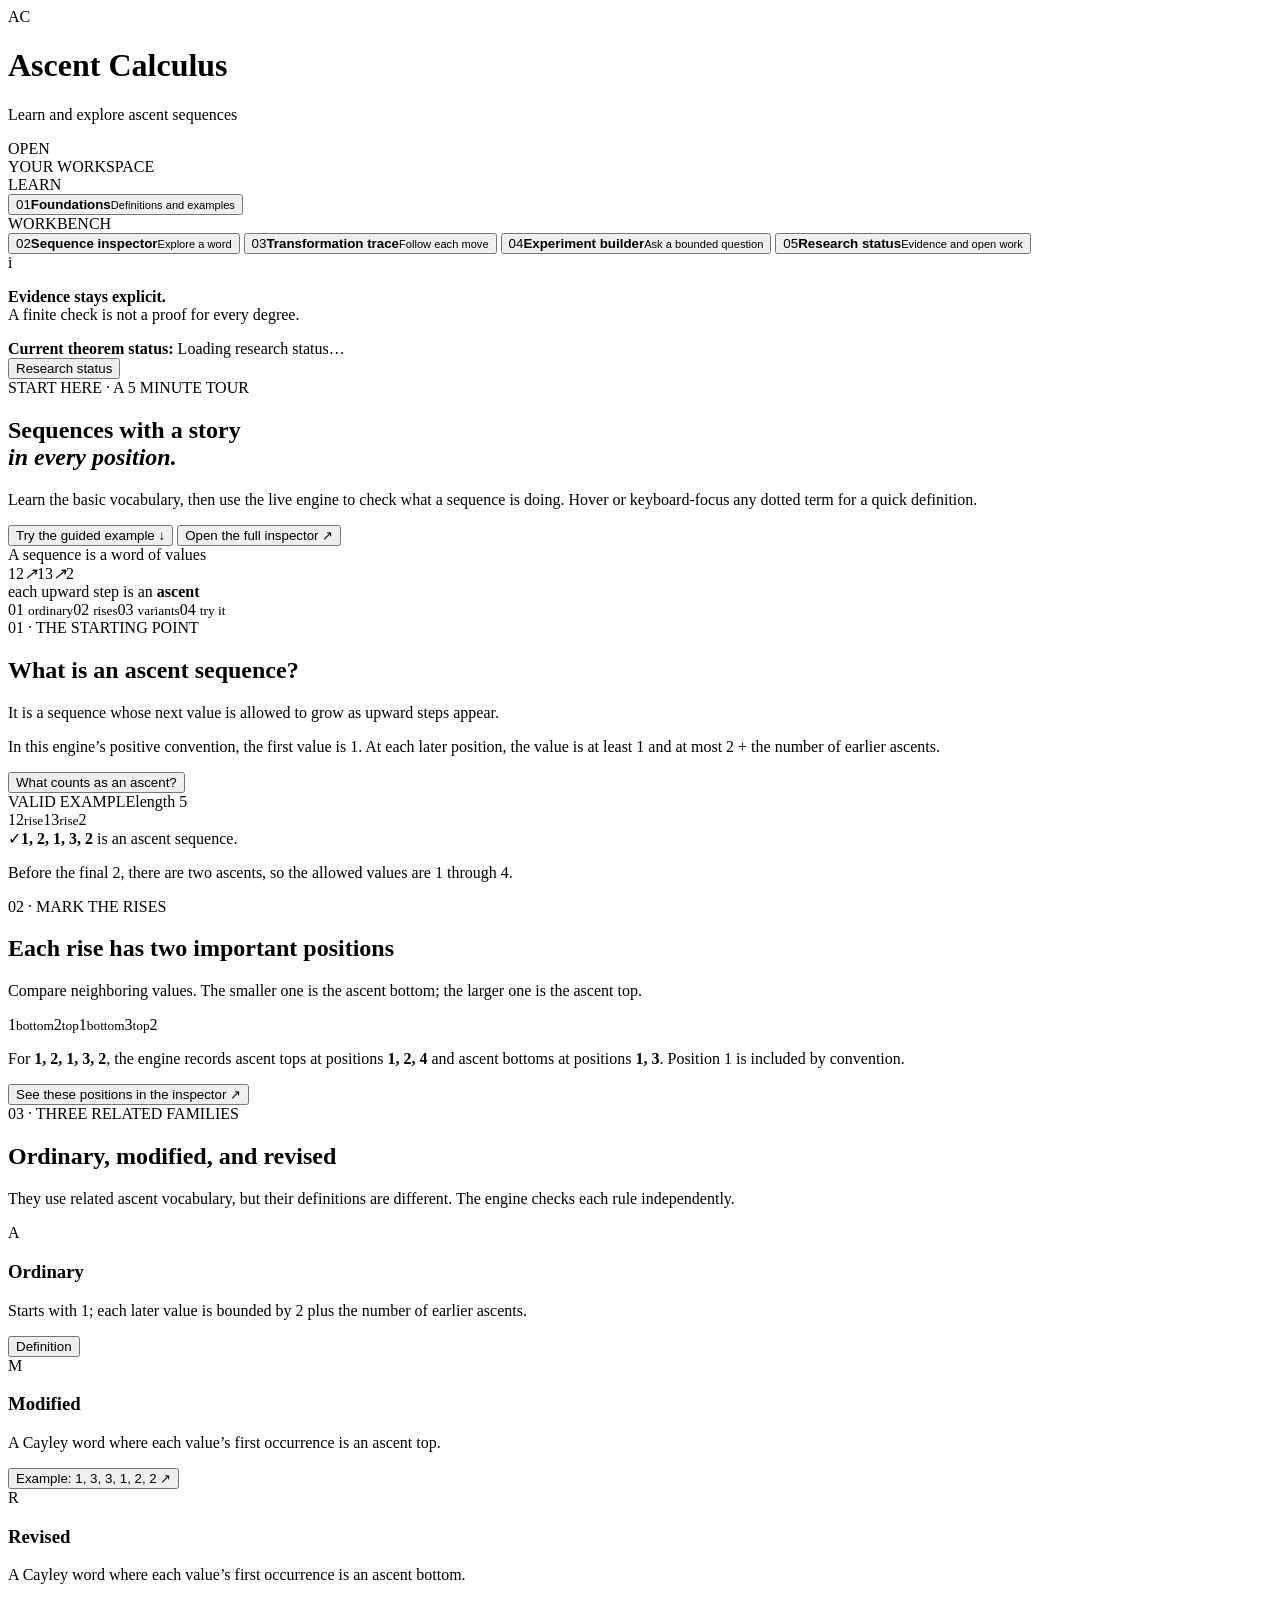
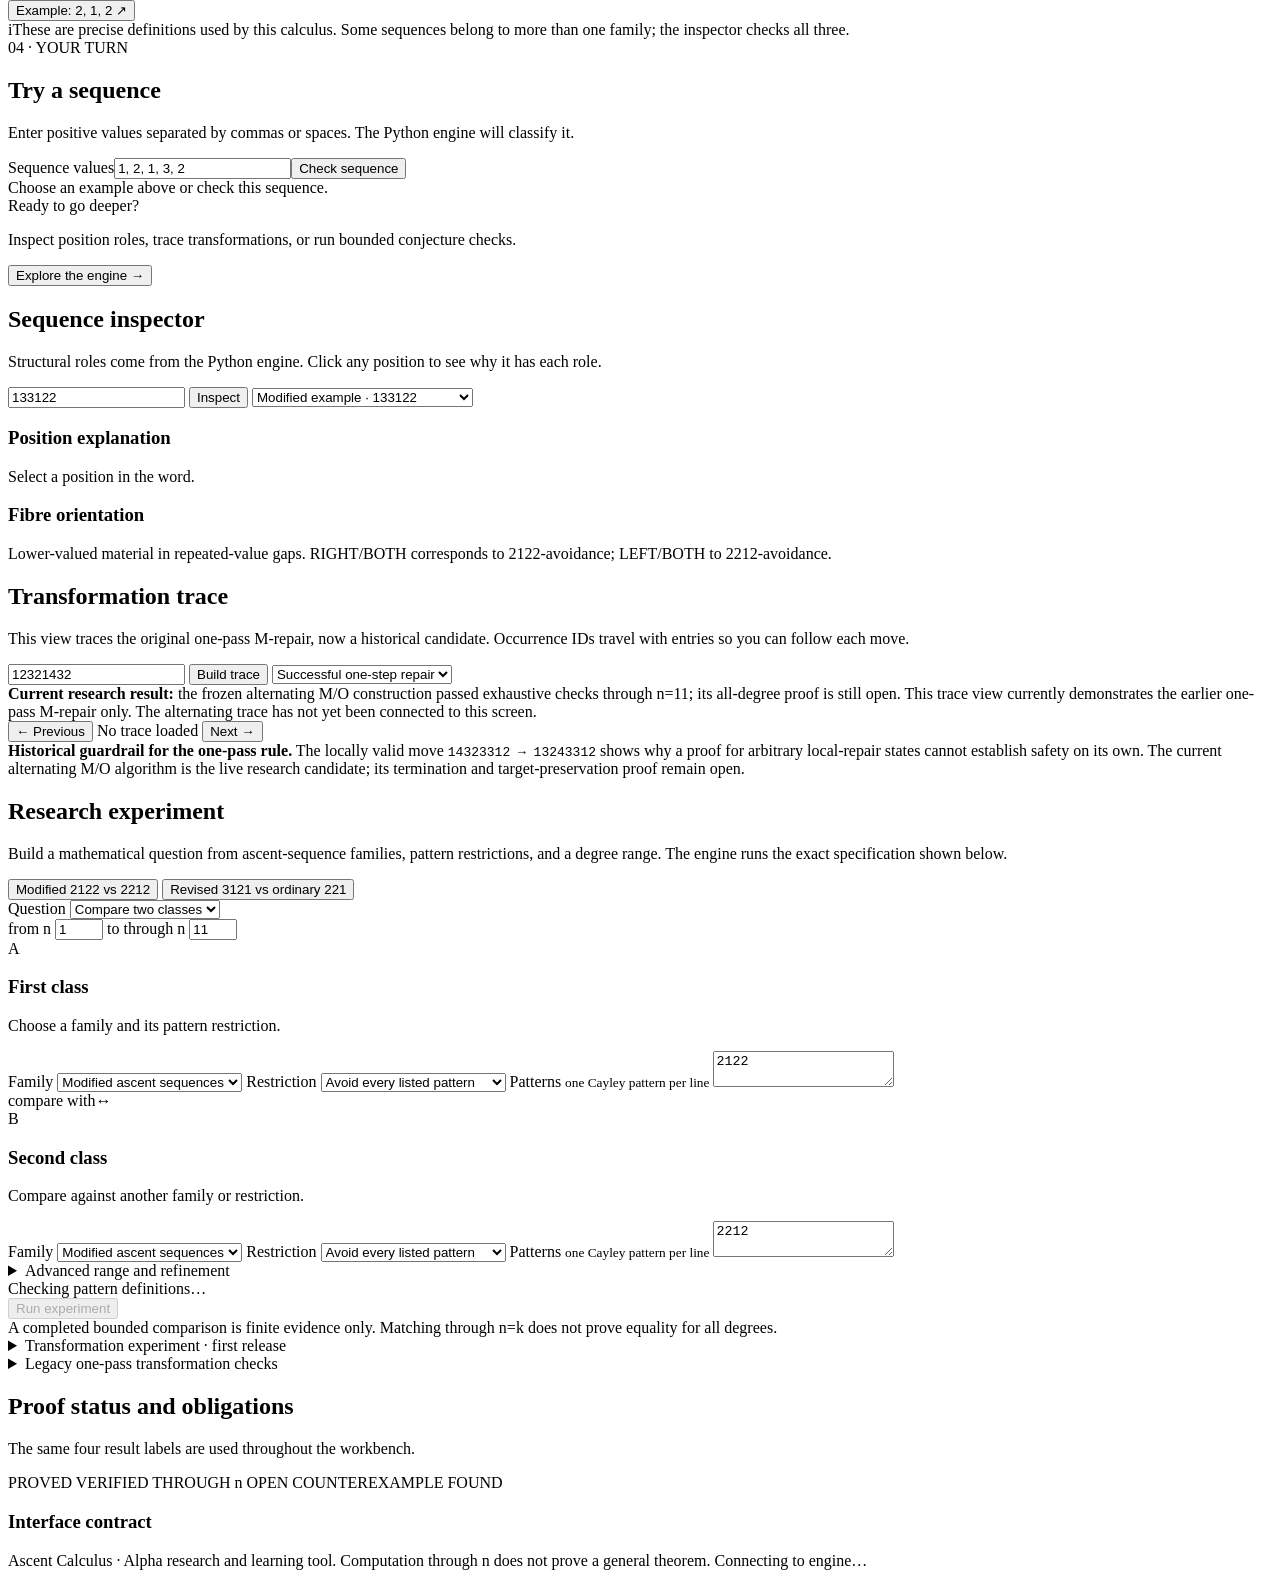
==== commit 5f194670: "Add cancellable browser experiment jobs" ====
--- a/ac/gui/static/index.html
+++ b/ac/gui/static/index.html
@@ -3,7 +3,7 @@
 <head>
   <meta charset="utf-8" />
   <meta name="viewport" content="width=device-width, initial-scale=1" />
-  <title>Ascent Engine — Test a conjecture</title>
+  <title>Ascent Calculus — Learn and Explore</title>
   <link rel="stylesheet" href="/static/styles.css" />
 </head>
 <body>
@@ -11,32 +11,51 @@
     <div class="brand">
       <div class="mark">AC</div>
       <div>
-        <h1>Ascent Engine</h1>
-        <p>Explore ascent-sequence conjectures</p>
+        <h1>Ascent Calculus</h1>
+        <p>Learn and explore ascent sequences</p>
       </div>
     </div>
+    <div id="overall-status" class="status-chip open">OPEN</div>
   </header>
 
   <div class="app-shell">
-    <aside class="sidebar" aria-label="Engine tools">
+    <aside class="sidebar" aria-label="Workbench navigation">
+      <div class="sidebar-kicker">YOUR WORKSPACE</div>
       <nav class="tabs sidebar-nav" aria-label="Workbench sections" role="tablist" aria-orientation="vertical">
-        <button class="tab nav-item active" id="tab-lab" data-tab="lab" role="tab" aria-controls="panel-lab" aria-selected="true" tabindex="0">
-          <span class="nav-number">01</span><span class="nav-copy"><b>Conjectures</b><small>Test a question</small></span>
-        </button>
+        <div class="nav-group-label" role="presentation">LEARN</div>
+        <button class="tab nav-item active" id="tab-learn" data-tab="learn" role="tab" aria-controls="panel-learn" aria-selected="true" tabindex="0">
+          <span class="nav-number">01</span><span class="nav-copy"><b>Foundations</b><small>Definitions and examples</small></span>
+        </button>
+        <div class="nav-group-label research-label" role="presentation">WORKBENCH</div>
         <button class="tab nav-item" id="tab-inspector" data-tab="inspector" role="tab" aria-controls="panel-inspector" aria-selected="false" tabindex="-1">
-          <span class="nav-number">02</span><span class="nav-copy"><b>Inspect</b><small>Explore a word</small></span>
+          <span class="nav-number">02</span><span class="nav-copy"><b>Sequence inspector</b><small>Explore a word</small></span>
         </button>
         <button class="tab nav-item" id="tab-trace" data-tab="trace" role="tab" aria-controls="panel-trace" aria-selected="false" tabindex="-1">
-          <span class="nav-number">03</span><span class="nav-copy"><b>Trace</b><small>Follow a map</small></span>
+          <span class="nav-number">03</span><span class="nav-copy"><b>Transformation trace</b><small>Follow each move</small></span>
+        </button>
+        <button class="tab nav-item" id="tab-lab" data-tab="lab" role="tab" aria-controls="panel-lab" aria-selected="false" tabindex="-1">
+          <span class="nav-number">04</span><span class="nav-copy"><b>Experiment builder</b><small>Ask a bounded question</small></span>
         </button>
         <button class="tab nav-item" id="tab-status" data-tab="status" role="tab" aria-controls="panel-status" aria-selected="false" tabindex="-1">
-          <span class="nav-number">04</span><span class="nav-copy"><b>Evidence</b><small>Limits and status</small></span>
+          <span class="nav-number">05</span><span class="nav-copy"><b>Research status</b><small>Evidence and open work</small></span>
         </button>
       </nav>
+      <div class="sidebar-note">
+        <span class="sidebar-note-icon" aria-hidden="true">i</span>
+        <p><strong>Evidence stays explicit.</strong><br />A finite check is not a proof for every degree.</p>
+      </div>
     </aside>
 
     <main id="main-content">
-    <section class="panel" id="panel-learn" role="region" aria-label="Ascent-sequence definitions" tabindex="0" aria-hidden="true">
+    <section class="research-banner" id="research-banner">
+      <div>
+        <strong>Current theorem status:</strong>
+        <span id="overall-detail">Loading research status…</span>
+      </div>
+      <button class="ghost" data-panel="status">Research status</button>
+    </section>
+
+    <section class="panel active" id="panel-learn" role="tabpanel" aria-labelledby="tab-learn" tabindex="0">
       <div class="learn-hero">
         <div class="hero-copy">
           <span class="eyebrow">START HERE · A 5 MINUTE TOUR</span>
@@ -166,36 +185,16 @@
       </div>
     </section>
 
-    <section class="panel active" id="panel-lab" role="tabpanel" aria-labelledby="tab-lab" tabindex="0" aria-hidden="false">
+    <section class="panel" id="panel-lab" role="tabpanel" aria-labelledby="tab-lab" tabindex="0">
       <div class="panel-head">
         <div>
-          <span class="eyebrow">ASCENT-SEQUENCE RESEARCH</span>
-          <h2>Test a conjecture</h2>
-          <p>Describe two restricted families. The engine compares them degree by degree and shows the first difference.</p>
-        </div>
-        <button class="text-button" data-panel="learn">Learn the definitions ↗</button>
+          <h2>Research experiment</h2>
+          <p>Build a mathematical question from ascent-sequence families, pattern restrictions, and a degree range. The engine runs the exact specification shown below.</p>
+        </div>
       </div>
       <div class="experiment-presets" aria-label="Load an example experiment">
         <button class="preset-chip" data-experiment-preset="modified-pattern-pair">Modified 2122 vs 2212</button>
         <button class="preset-chip" data-experiment-preset="revised-shift">Revised 3121 vs ordinary 221</button>
-      </div>
-      <div class="research-palette" aria-label="Drag-and-drop experiment pieces">
-        <div class="palette-group"><span>Families</span>
-          <button type="button" class="palette-token family-token" draggable="true" data-family-chip="ordinary">Ordinary</button>
-          <button type="button" class="palette-token family-token" draggable="true" data-family-chip="modified">Modified</button>
-          <button type="button" class="palette-token family-token" draggable="true" data-family-chip="revised">Revised</button>
-        </div>
-        <div class="palette-group"><span>Rules</span>
-          <button type="button" class="palette-token mode-token" draggable="true" data-mode-chip="avoid">Avoid</button>
-          <button type="button" class="palette-token mode-token" draggable="true" data-mode-chip="contain">Contain</button>
-        </div>
-        <div class="palette-group"><span>Patterns</span>
-          <button type="button" class="palette-token pattern-token" draggable="true" data-pattern-chip="2122">2122</button>
-          <button type="button" class="palette-token pattern-token" draggable="true" data-pattern-chip="2212">2212</button>
-          <button type="button" class="palette-token pattern-token" draggable="true" data-pattern-chip="3121">3121</button>
-          <button type="button" class="palette-token pattern-token" draggable="true" data-pattern-chip="221">221</button>
-        </div>
-        <small>Drag pieces onto A or B. Click adds to the last focused family card; menus and text boxes also work.</small>
       </div>
       <div class="experiment-composer card">
         <div class="question-line">
@@ -209,37 +208,31 @@
           </div>
         </div>
         <div class="experiment-sides">
-        <article class="experiment-side" id="experiment-left-card">
-            <div class="side-heading"><span class="side-index">A</span><div><h3>First family</h3></div></div>
+          <article class="experiment-side" id="experiment-left-card">
+            <div class="side-heading"><span class="side-index">A</span><div><h3>First class</h3><p>Choose a family and its pattern restriction.</p></div></div>
             <label>Family
               <select id="experiment-left-family"><option value="ordinary">Ordinary ascent sequences</option><option value="modified" selected>Modified ascent sequences</option><option value="revised">Revised ascent sequences</option></select>
             </label>
-            <div class="family-drop" data-family-drop="left" tabindex="0">Drop a family here</div>
             <label>Restriction
               <select id="experiment-left-mode"><option value="avoid">Avoid every listed pattern</option><option value="contain">Contain every listed pattern</option><option value="none">No pattern restriction</option></select>
             </label>
-            <div class="mode-drop" data-mode-drop="left" tabindex="0">Drop Avoid or Contain here</div>
             <label class="pattern-entry-label" for="experiment-left-patterns">Patterns <small>one Cayley pattern per line</small></label>
             <textarea id="experiment-left-patterns" rows="2" spellcheck="false">2122</textarea>
-            <div class="pattern-drop" data-pattern-drop="left" role="group" aria-label="First family's pattern rules" tabindex="0">Drop patterns or a .txt file here</div>
             <div class="pattern-validation" id="experiment-left-validation" aria-live="polite"></div>
           </article>
 
           <div class="compare-connector" id="experiment-connector" aria-hidden="true"><span>compare with</span><b>↔</b></div>
 
           <article class="experiment-side" id="experiment-right-card">
-            <div class="side-heading"><span class="side-index">B</span><div><h3>Second family</h3></div></div>
+            <div class="side-heading"><span class="side-index">B</span><div><h3>Second class</h3><p>Compare against another family or restriction.</p></div></div>
             <label>Family
               <select id="experiment-right-family"><option value="ordinary">Ordinary ascent sequences</option><option value="modified" selected>Modified ascent sequences</option><option value="revised">Revised ascent sequences</option></select>
             </label>
-            <div class="family-drop" data-family-drop="right" tabindex="0">Drop a family here</div>
             <label>Restriction
               <select id="experiment-right-mode"><option value="avoid">Avoid every listed pattern</option><option value="contain">Contain every listed pattern</option><option value="none">No pattern restriction</option></select>
             </label>
-            <div class="mode-drop" data-mode-drop="right" tabindex="0">Drop Avoid or Contain here</div>
             <label class="pattern-entry-label" for="experiment-right-patterns">Patterns <small>one Cayley pattern per line</small></label>
             <textarea id="experiment-right-patterns" rows="2" spellcheck="false">2212</textarea>
-            <div class="pattern-drop" data-pattern-drop="right" role="group" aria-label="Second family's pattern rules" tabindex="0">Drop patterns or a .txt file here</div>
             <div class="pattern-validation" id="experiment-right-validation" aria-live="polite"></div>
           </article>
         </div>
@@ -274,16 +267,9 @@
         </details>
 
         <div class="experiment-sentence" id="experiment-sentence" aria-live="polite"></div>
-        <div class="composer-actions"><span id="experiment-validation-summary" class="muted small">Checking pattern definitions…</span><div class="primary-actions"><button id="save-experiment" class="secondary" disabled>Save test</button><button id="export-experiment" class="secondary" disabled>Export JSON</button><button id="experiment-run" class="primary" disabled>Run bounded test</button></div></div>
-      </div>
-      <details class="saved-experiments">
-        <summary>Saved tests <span id="saved-experiment-count">0</span><small> · stored on this device</small></summary>
-        <p class="saved-autosave-note">The current draft is saved automatically. Export JSON to move a test to another device.</p>
-        <div id="saved-experiments-feedback" class="small muted" aria-live="polite"></div>
-        <div id="saved-experiment-list"></div>
-        <div class="saved-experiment-tools"><label class="secondary import-spec">Import experiment JSON<input id="import-experiment" type="file" accept=".json,application/json" /></label><span class="small muted">Saved tests contain the exact specification and finite result summary.</span></div>
-      </details>
-      <div class="finite-warning">A match through degree n is finite evidence, not an all-degree proof.</div>
+        <div class="composer-actions"><span id="experiment-validation-summary" class="muted small">Checking pattern definitions…</span><div class="job-buttons"><button id="experiment-cancel" class="secondary" hidden disabled>Cancel run</button><button id="experiment-run" class="primary" disabled>Run experiment</button></div></div>
+      </div>
+      <div class="finite-warning">A completed bounded comparison is finite evidence only. Matching through n=k does not prove equality for all degrees.</div>
       <div id="experiment-result" aria-live="polite"></div>
 
       <details class="transform-experiment-panel">
@@ -302,7 +288,7 @@
           <label>Target pattern<input id="tx-target-pattern" placeholder="e.g. 2212" /></label>
           <label>Degree range<input id="tx-range" value="1–6" aria-label="Degree range, use start-stop such as 1-6" /><small id="tx-degree-effect">Use start-stop, such as 1-6. This transformation check is capped at 10.</small></label>
           <label>Check statistic<select id="tx-statistic"><option value="none">No statistic</option><option value="ascents" selected>Ascent count</option><option value="ascent_runs">Ascent-run count</option><option value="run_lengths">Run-length profile</option><option value="maximum">Maximum</option><option value="distinct_values">Distinct values</option><option value="multiplicity_partition">Multiplicity profile</option><option value="first_occurrence_positions">First-occurrence positions</option><option value="last_occurrence_positions">Last-occurrence positions</option><option value="run_start_positions">Run-start positions</option></select></label>
-          <button id="tx-run" class="primary">Run transformation experiment</button>
+          <div class="job-buttons"><button id="tx-cancel" class="secondary" hidden disabled>Cancel run</button><button id="tx-run" class="primary">Run transformation experiment</button></div>
         </div>
         <div id="tx-result" aria-live="polite"></div>
       </details>
@@ -324,11 +310,10 @@
     <section class="panel" id="panel-status" role="tabpanel" aria-labelledby="tab-status" tabindex="0">
       <div class="panel-head">
         <div>
-          <h2>Evidence and limits</h2>
-          <p>Finite checks, proved results, counterexamples, and open obligations.</p>
-        </div>
-      </div>
-      <section class="research-banner" id="research-banner"><div><strong id="overall-status" class="status-chip open">OPEN</strong><span id="overall-detail">Loading research status…</span></div></section>
+          <h2>Proof status and obligations</h2>
+          <p>The same four result labels are used throughout the workbench.</p>
+        </div>
+      </div>
       <div class="legend">
         <span class="status-chip proved">PROVED</span>
         <span class="status-chip verified">VERIFIED THROUGH n</span>
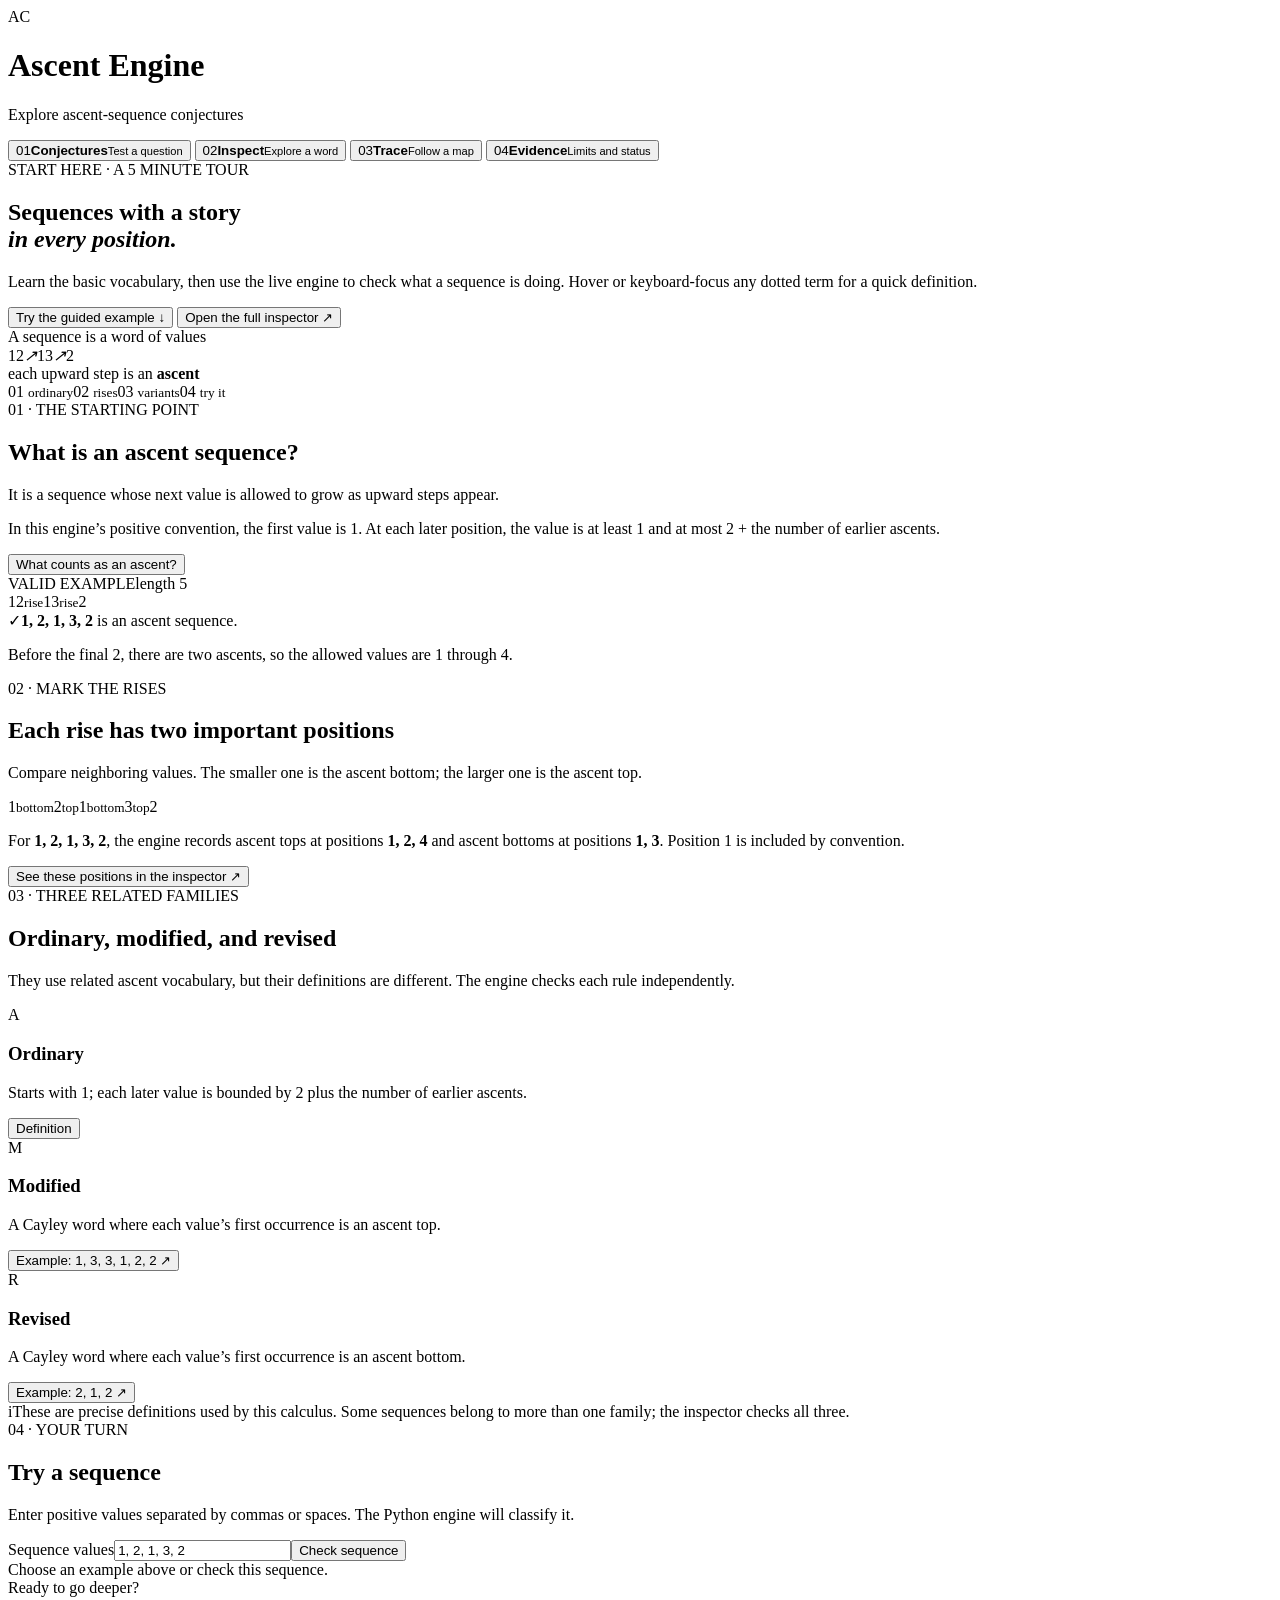
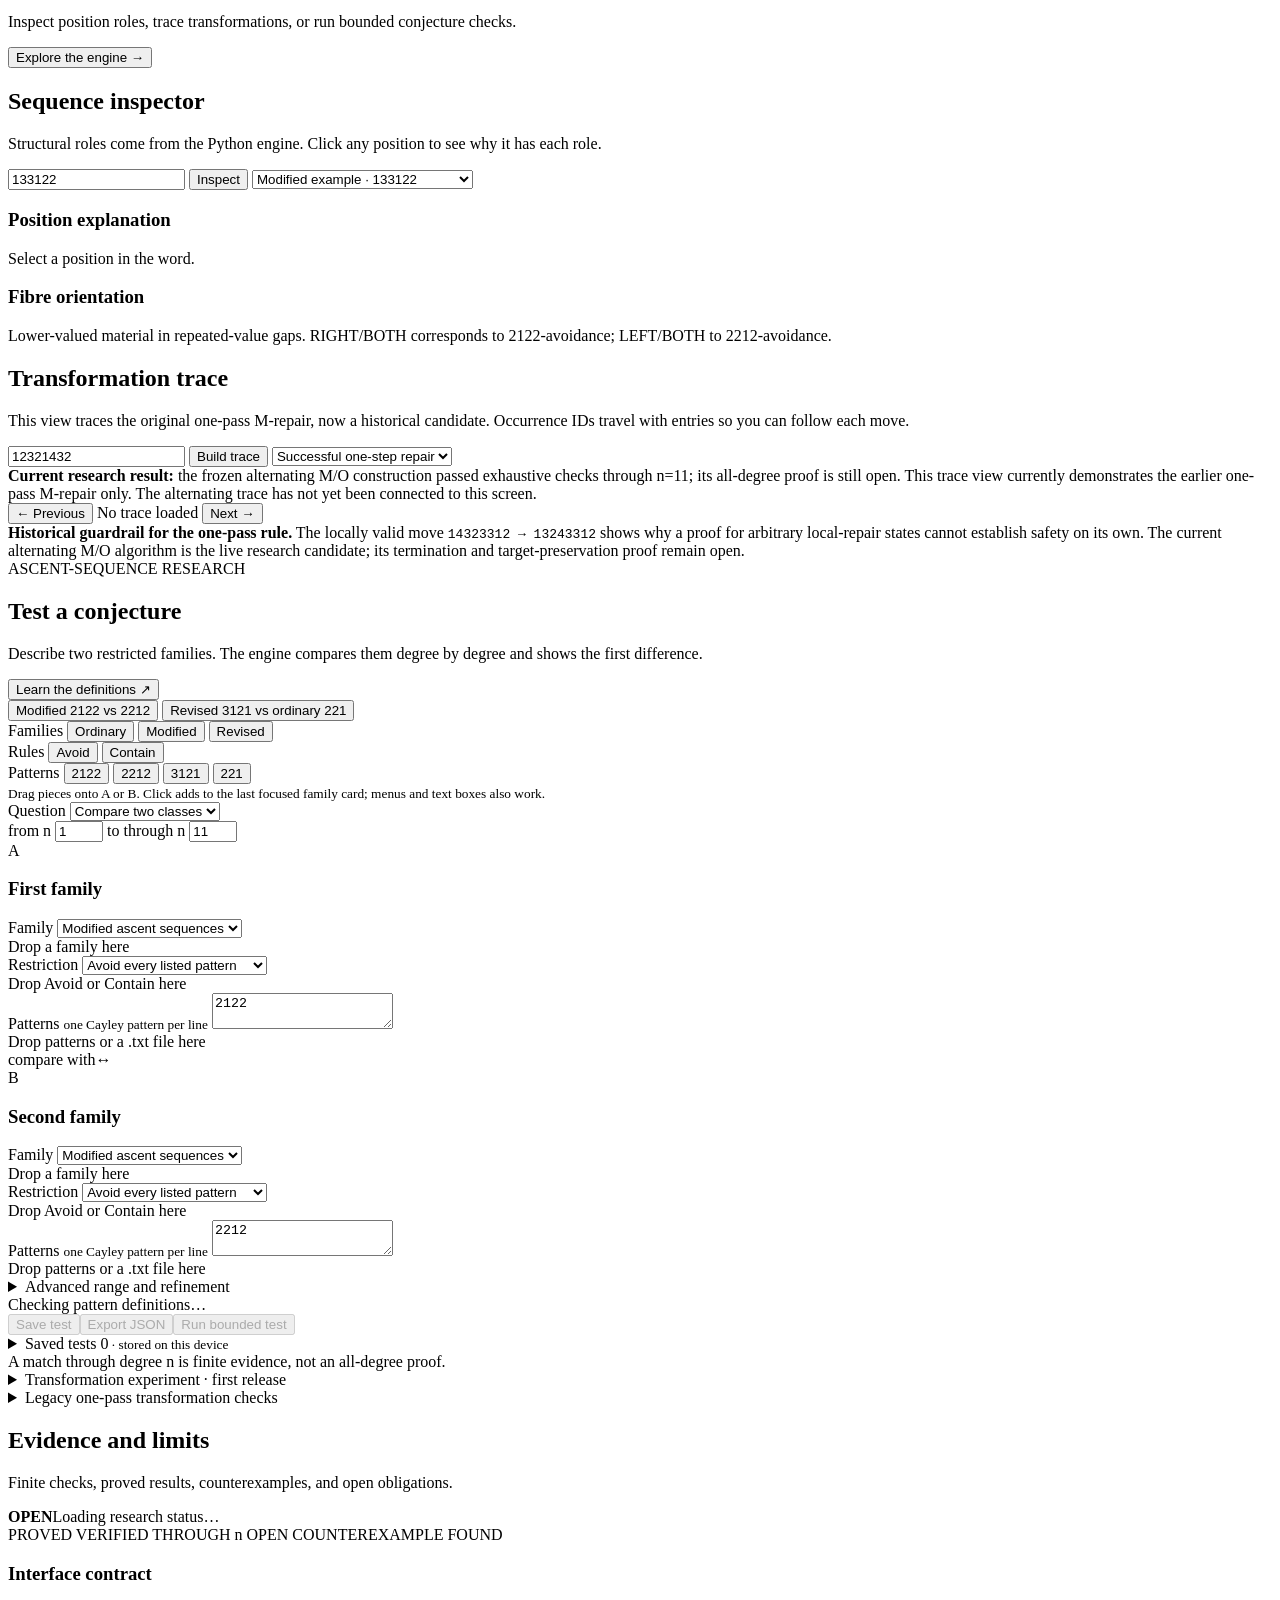
==== commit 53240997: "Merge 1a7d3e8f9954ef1caa4bc079f131e994b3b3e741 into 63362e204c34bf9ce0a855e715028ac43cdb290f" ====
--- a/ac/gui/static/index.html
+++ b/ac/gui/static/index.html
@@ -3,7 +3,7 @@
 <head>
   <meta charset="utf-8" />
   <meta name="viewport" content="width=device-width, initial-scale=1" />
-  <title>Ascent Calculus — Learn and Explore</title>
+  <title>Ascent Engine — Test a conjecture</title>
   <link rel="stylesheet" href="/static/styles.css" />
 </head>
 <body>
@@ -11,51 +11,32 @@
     <div class="brand">
       <div class="mark">AC</div>
       <div>
-        <h1>Ascent Calculus</h1>
-        <p>Learn and explore ascent sequences</p>
+        <h1>Ascent Engine</h1>
+        <p>Explore ascent-sequence conjectures</p>
       </div>
     </div>
-    <div id="overall-status" class="status-chip open">OPEN</div>
   </header>
 
   <div class="app-shell">
-    <aside class="sidebar" aria-label="Workbench navigation">
-      <div class="sidebar-kicker">YOUR WORKSPACE</div>
+    <aside class="sidebar" aria-label="Engine tools">
       <nav class="tabs sidebar-nav" aria-label="Workbench sections" role="tablist" aria-orientation="vertical">
-        <div class="nav-group-label" role="presentation">LEARN</div>
-        <button class="tab nav-item active" id="tab-learn" data-tab="learn" role="tab" aria-controls="panel-learn" aria-selected="true" tabindex="0">
-          <span class="nav-number">01</span><span class="nav-copy"><b>Foundations</b><small>Definitions and examples</small></span>
+        <button class="tab nav-item active" id="tab-lab" data-tab="lab" role="tab" aria-controls="panel-lab" aria-selected="true" tabindex="0">
+          <span class="nav-number">01</span><span class="nav-copy"><b>Conjectures</b><small>Test a question</small></span>
         </button>
-        <div class="nav-group-label research-label" role="presentation">WORKBENCH</div>
         <button class="tab nav-item" id="tab-inspector" data-tab="inspector" role="tab" aria-controls="panel-inspector" aria-selected="false" tabindex="-1">
-          <span class="nav-number">02</span><span class="nav-copy"><b>Sequence inspector</b><small>Explore a word</small></span>
+          <span class="nav-number">02</span><span class="nav-copy"><b>Inspect</b><small>Explore a word</small></span>
         </button>
         <button class="tab nav-item" id="tab-trace" data-tab="trace" role="tab" aria-controls="panel-trace" aria-selected="false" tabindex="-1">
-          <span class="nav-number">03</span><span class="nav-copy"><b>Transformation trace</b><small>Follow each move</small></span>
-        </button>
-        <button class="tab nav-item" id="tab-lab" data-tab="lab" role="tab" aria-controls="panel-lab" aria-selected="false" tabindex="-1">
-          <span class="nav-number">04</span><span class="nav-copy"><b>Experiment builder</b><small>Ask a bounded question</small></span>
+          <span class="nav-number">03</span><span class="nav-copy"><b>Trace</b><small>Follow a map</small></span>
         </button>
         <button class="tab nav-item" id="tab-status" data-tab="status" role="tab" aria-controls="panel-status" aria-selected="false" tabindex="-1">
-          <span class="nav-number">05</span><span class="nav-copy"><b>Research status</b><small>Evidence and open work</small></span>
+          <span class="nav-number">04</span><span class="nav-copy"><b>Evidence</b><small>Limits and status</small></span>
         </button>
       </nav>
-      <div class="sidebar-note">
-        <span class="sidebar-note-icon" aria-hidden="true">i</span>
-        <p><strong>Evidence stays explicit.</strong><br />A finite check is not a proof for every degree.</p>
-      </div>
     </aside>
 
     <main id="main-content">
-    <section class="research-banner" id="research-banner">
-      <div>
-        <strong>Current theorem status:</strong>
-        <span id="overall-detail">Loading research status…</span>
-      </div>
-      <button class="ghost" data-panel="status">Research status</button>
-    </section>
-
-    <section class="panel active" id="panel-learn" role="tabpanel" aria-labelledby="tab-learn" tabindex="0">
+    <section class="panel" id="panel-learn" role="region" aria-label="Ascent-sequence definitions" tabindex="0" aria-hidden="true">
       <div class="learn-hero">
         <div class="hero-copy">
           <span class="eyebrow">START HERE · A 5 MINUTE TOUR</span>
@@ -185,16 +166,36 @@
       </div>
     </section>
 
-    <section class="panel" id="panel-lab" role="tabpanel" aria-labelledby="tab-lab" tabindex="0">
+    <section class="panel active" id="panel-lab" role="tabpanel" aria-labelledby="tab-lab" tabindex="0" aria-hidden="false">
       <div class="panel-head">
         <div>
-          <h2>Research experiment</h2>
-          <p>Build a mathematical question from ascent-sequence families, pattern restrictions, and a degree range. The engine runs the exact specification shown below.</p>
-        </div>
+          <span class="eyebrow">ASCENT-SEQUENCE RESEARCH</span>
+          <h2>Test a conjecture</h2>
+          <p>Describe two restricted families. The engine compares them degree by degree and shows the first difference.</p>
+        </div>
+        <button class="text-button" data-panel="learn">Learn the definitions ↗</button>
       </div>
       <div class="experiment-presets" aria-label="Load an example experiment">
         <button class="preset-chip" data-experiment-preset="modified-pattern-pair">Modified 2122 vs 2212</button>
         <button class="preset-chip" data-experiment-preset="revised-shift">Revised 3121 vs ordinary 221</button>
+      </div>
+      <div class="research-palette" aria-label="Drag-and-drop experiment pieces">
+        <div class="palette-group"><span>Families</span>
+          <button type="button" class="palette-token family-token" draggable="true" data-family-chip="ordinary">Ordinary</button>
+          <button type="button" class="palette-token family-token" draggable="true" data-family-chip="modified">Modified</button>
+          <button type="button" class="palette-token family-token" draggable="true" data-family-chip="revised">Revised</button>
+        </div>
+        <div class="palette-group"><span>Rules</span>
+          <button type="button" class="palette-token mode-token" draggable="true" data-mode-chip="avoid">Avoid</button>
+          <button type="button" class="palette-token mode-token" draggable="true" data-mode-chip="contain">Contain</button>
+        </div>
+        <div class="palette-group"><span>Patterns</span>
+          <button type="button" class="palette-token pattern-token" draggable="true" data-pattern-chip="2122">2122</button>
+          <button type="button" class="palette-token pattern-token" draggable="true" data-pattern-chip="2212">2212</button>
+          <button type="button" class="palette-token pattern-token" draggable="true" data-pattern-chip="3121">3121</button>
+          <button type="button" class="palette-token pattern-token" draggable="true" data-pattern-chip="221">221</button>
+        </div>
+        <small>Drag pieces onto A or B. Click adds to the last focused family card; menus and text boxes also work.</small>
       </div>
       <div class="experiment-composer card">
         <div class="question-line">
@@ -208,31 +209,37 @@
           </div>
         </div>
         <div class="experiment-sides">
-          <article class="experiment-side" id="experiment-left-card">
-            <div class="side-heading"><span class="side-index">A</span><div><h3>First class</h3><p>Choose a family and its pattern restriction.</p></div></div>
+        <article class="experiment-side" id="experiment-left-card">
+            <div class="side-heading"><span class="side-index">A</span><div><h3>First family</h3></div></div>
             <label>Family
               <select id="experiment-left-family"><option value="ordinary">Ordinary ascent sequences</option><option value="modified" selected>Modified ascent sequences</option><option value="revised">Revised ascent sequences</option></select>
             </label>
+            <div class="family-drop" data-family-drop="left" tabindex="0">Drop a family here</div>
             <label>Restriction
               <select id="experiment-left-mode"><option value="avoid">Avoid every listed pattern</option><option value="contain">Contain every listed pattern</option><option value="none">No pattern restriction</option></select>
             </label>
+            <div class="mode-drop" data-mode-drop="left" tabindex="0">Drop Avoid or Contain here</div>
             <label class="pattern-entry-label" for="experiment-left-patterns">Patterns <small>one Cayley pattern per line</small></label>
             <textarea id="experiment-left-patterns" rows="2" spellcheck="false">2122</textarea>
+            <div class="pattern-drop" data-pattern-drop="left" role="group" aria-label="First family's pattern rules" tabindex="0">Drop patterns or a .txt file here</div>
             <div class="pattern-validation" id="experiment-left-validation" aria-live="polite"></div>
           </article>
 
           <div class="compare-connector" id="experiment-connector" aria-hidden="true"><span>compare with</span><b>↔</b></div>
 
           <article class="experiment-side" id="experiment-right-card">
-            <div class="side-heading"><span class="side-index">B</span><div><h3>Second class</h3><p>Compare against another family or restriction.</p></div></div>
+            <div class="side-heading"><span class="side-index">B</span><div><h3>Second family</h3></div></div>
             <label>Family
               <select id="experiment-right-family"><option value="ordinary">Ordinary ascent sequences</option><option value="modified" selected>Modified ascent sequences</option><option value="revised">Revised ascent sequences</option></select>
             </label>
+            <div class="family-drop" data-family-drop="right" tabindex="0">Drop a family here</div>
             <label>Restriction
               <select id="experiment-right-mode"><option value="avoid">Avoid every listed pattern</option><option value="contain">Contain every listed pattern</option><option value="none">No pattern restriction</option></select>
             </label>
+            <div class="mode-drop" data-mode-drop="right" tabindex="0">Drop Avoid or Contain here</div>
             <label class="pattern-entry-label" for="experiment-right-patterns">Patterns <small>one Cayley pattern per line</small></label>
             <textarea id="experiment-right-patterns" rows="2" spellcheck="false">2212</textarea>
+            <div class="pattern-drop" data-pattern-drop="right" role="group" aria-label="Second family's pattern rules" tabindex="0">Drop patterns or a .txt file here</div>
             <div class="pattern-validation" id="experiment-right-validation" aria-live="polite"></div>
           </article>
         </div>
@@ -267,9 +274,16 @@
         </details>
 
         <div class="experiment-sentence" id="experiment-sentence" aria-live="polite"></div>
-        <div class="composer-actions"><span id="experiment-validation-summary" class="muted small">Checking pattern definitions…</span><div class="job-buttons"><button id="experiment-cancel" class="secondary" hidden disabled>Cancel run</button><button id="experiment-run" class="primary" disabled>Run experiment</button></div></div>
-      </div>
-      <div class="finite-warning">A completed bounded comparison is finite evidence only. Matching through n=k does not prove equality for all degrees.</div>
+        <div class="composer-actions"><span id="experiment-validation-summary" class="muted small">Checking pattern definitions…</span><div class="primary-actions"><button id="save-experiment" class="secondary" disabled>Save test</button><button id="export-experiment" class="secondary" disabled>Export JSON</button><button id="experiment-run" class="primary" disabled>Run bounded test</button></div></div>
+      </div>
+      <details class="saved-experiments">
+        <summary>Saved tests <span id="saved-experiment-count">0</span><small> · stored on this device</small></summary>
+        <p class="saved-autosave-note">The current draft is saved automatically. Export JSON to move a test to another device.</p>
+        <div id="saved-experiments-feedback" class="small muted" aria-live="polite"></div>
+        <div id="saved-experiment-list"></div>
+        <div class="saved-experiment-tools"><label class="secondary import-spec">Import experiment JSON<input id="import-experiment" type="file" accept=".json,application/json" /></label><span class="small muted">Saved tests contain the exact specification and finite result summary.</span></div>
+      </details>
+      <div class="finite-warning">A match through degree n is finite evidence, not an all-degree proof.</div>
       <div id="experiment-result" aria-live="polite"></div>
 
       <details class="transform-experiment-panel">
@@ -288,7 +302,7 @@
           <label>Target pattern<input id="tx-target-pattern" placeholder="e.g. 2212" /></label>
           <label>Degree range<input id="tx-range" value="1–6" aria-label="Degree range, use start-stop such as 1-6" /><small id="tx-degree-effect">Use start-stop, such as 1-6. This transformation check is capped at 10.</small></label>
           <label>Check statistic<select id="tx-statistic"><option value="none">No statistic</option><option value="ascents" selected>Ascent count</option><option value="ascent_runs">Ascent-run count</option><option value="run_lengths">Run-length profile</option><option value="maximum">Maximum</option><option value="distinct_values">Distinct values</option><option value="multiplicity_partition">Multiplicity profile</option><option value="first_occurrence_positions">First-occurrence positions</option><option value="last_occurrence_positions">Last-occurrence positions</option><option value="run_start_positions">Run-start positions</option></select></label>
-          <div class="job-buttons"><button id="tx-cancel" class="secondary" hidden disabled>Cancel run</button><button id="tx-run" class="primary">Run transformation experiment</button></div>
+          <button id="tx-run" class="primary">Run transformation experiment</button>
         </div>
         <div id="tx-result" aria-live="polite"></div>
       </details>
@@ -310,10 +324,11 @@
     <section class="panel" id="panel-status" role="tabpanel" aria-labelledby="tab-status" tabindex="0">
       <div class="panel-head">
         <div>
-          <h2>Proof status and obligations</h2>
-          <p>The same four result labels are used throughout the workbench.</p>
-        </div>
-      </div>
+          <h2>Evidence and limits</h2>
+          <p>Finite checks, proved results, counterexamples, and open obligations.</p>
+        </div>
+      </div>
+      <section class="research-banner" id="research-banner"><div><strong id="overall-status" class="status-chip open">OPEN</strong><span id="overall-detail">Loading research status…</span></div></section>
       <div class="legend">
         <span class="status-chip proved">PROVED</span>
         <span class="status-chip verified">VERIFIED THROUGH n</span>
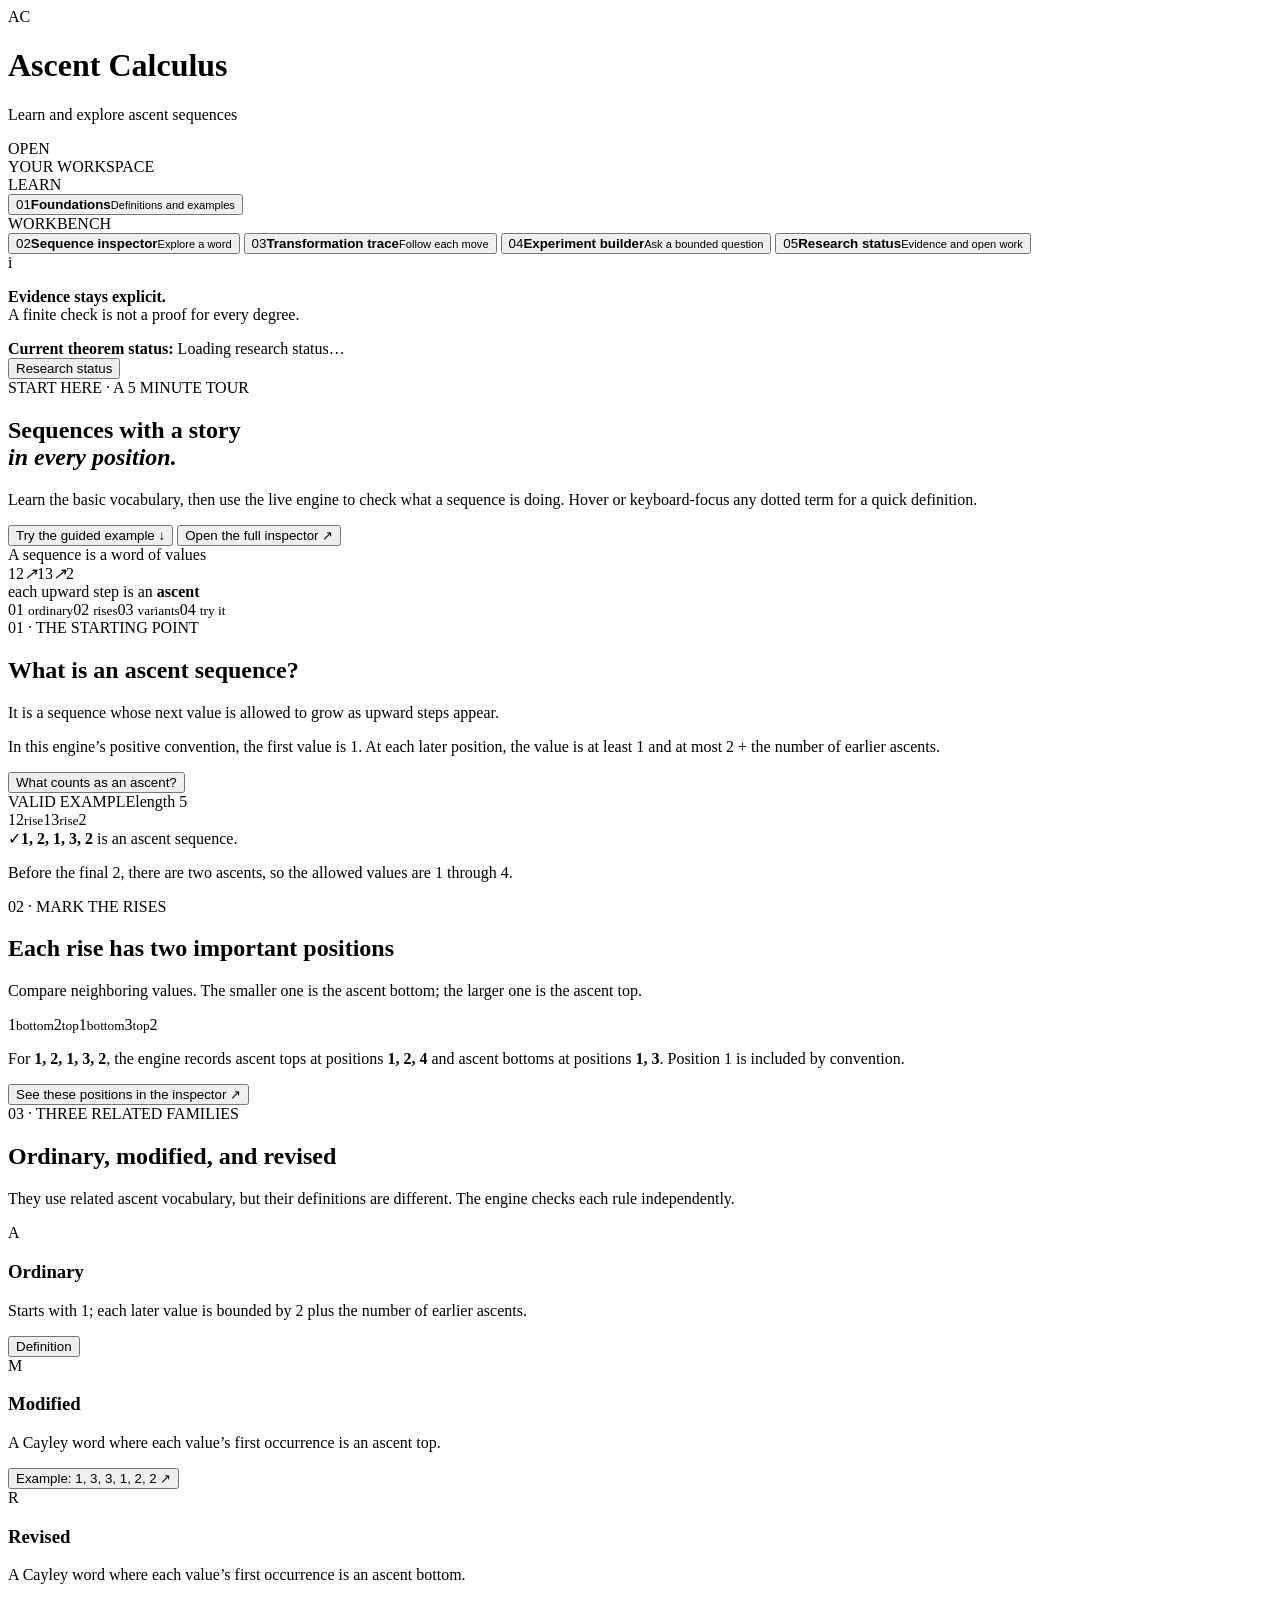
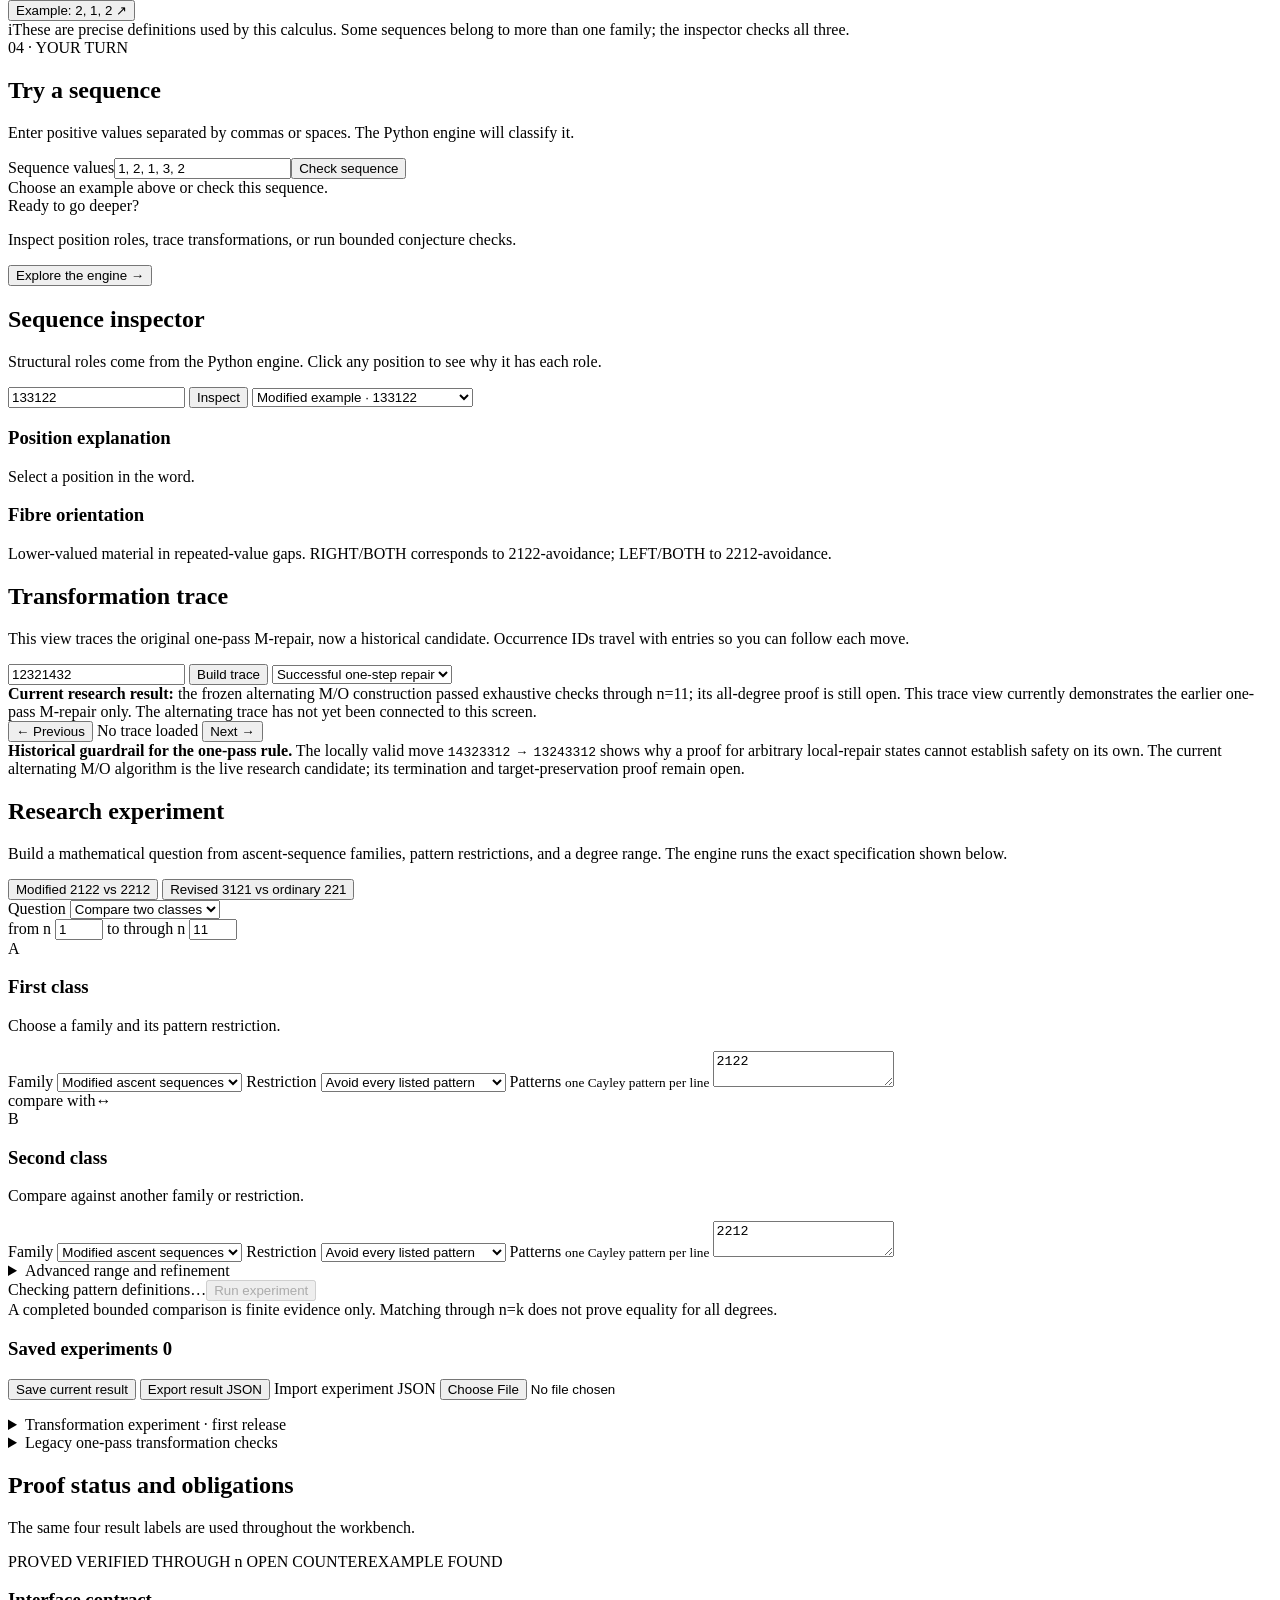
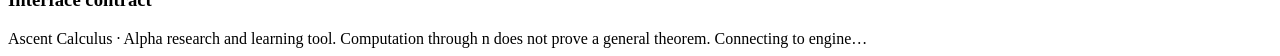
==== commit d74a871c: "fix(web): restore saved experiment controls expected by workbench script" ====
--- a/ac/gui/static/index.html
+++ b/ac/gui/static/index.html
@@ -3,7 +3,7 @@
 <head>
   <meta charset="utf-8" />
   <meta name="viewport" content="width=device-width, initial-scale=1" />
-  <title>Ascent Engine — Test a conjecture</title>
+  <title>Ascent Calculus — Learn and Explore</title>
   <link rel="stylesheet" href="/static/styles.css" />
 </head>
 <body>
@@ -11,32 +11,51 @@
     <div class="brand">
       <div class="mark">AC</div>
       <div>
-        <h1>Ascent Engine</h1>
-        <p>Explore ascent-sequence conjectures</p>
+        <h1>Ascent Calculus</h1>
+        <p>Learn and explore ascent sequences</p>
       </div>
     </div>
+    <div id="overall-status" class="status-chip open">OPEN</div>
   </header>
 
   <div class="app-shell">
-    <aside class="sidebar" aria-label="Engine tools">
+    <aside class="sidebar" aria-label="Workbench navigation">
+      <div class="sidebar-kicker">YOUR WORKSPACE</div>
       <nav class="tabs sidebar-nav" aria-label="Workbench sections" role="tablist" aria-orientation="vertical">
-        <button class="tab nav-item active" id="tab-lab" data-tab="lab" role="tab" aria-controls="panel-lab" aria-selected="true" tabindex="0">
-          <span class="nav-number">01</span><span class="nav-copy"><b>Conjectures</b><small>Test a question</small></span>
-        </button>
+        <div class="nav-group-label" role="presentation">LEARN</div>
+        <button class="tab nav-item active" id="tab-learn" data-tab="learn" role="tab" aria-controls="panel-learn" aria-selected="true" tabindex="0">
+          <span class="nav-number">01</span><span class="nav-copy"><b>Foundations</b><small>Definitions and examples</small></span>
+        </button>
+        <div class="nav-group-label research-label" role="presentation">WORKBENCH</div>
         <button class="tab nav-item" id="tab-inspector" data-tab="inspector" role="tab" aria-controls="panel-inspector" aria-selected="false" tabindex="-1">
-          <span class="nav-number">02</span><span class="nav-copy"><b>Inspect</b><small>Explore a word</small></span>
+          <span class="nav-number">02</span><span class="nav-copy"><b>Sequence inspector</b><small>Explore a word</small></span>
         </button>
         <button class="tab nav-item" id="tab-trace" data-tab="trace" role="tab" aria-controls="panel-trace" aria-selected="false" tabindex="-1">
-          <span class="nav-number">03</span><span class="nav-copy"><b>Trace</b><small>Follow a map</small></span>
+          <span class="nav-number">03</span><span class="nav-copy"><b>Transformation trace</b><small>Follow each move</small></span>
+        </button>
+        <button class="tab nav-item" id="tab-lab" data-tab="lab" role="tab" aria-controls="panel-lab" aria-selected="false" tabindex="-1">
+          <span class="nav-number">04</span><span class="nav-copy"><b>Experiment builder</b><small>Ask a bounded question</small></span>
         </button>
         <button class="tab nav-item" id="tab-status" data-tab="status" role="tab" aria-controls="panel-status" aria-selected="false" tabindex="-1">
-          <span class="nav-number">04</span><span class="nav-copy"><b>Evidence</b><small>Limits and status</small></span>
+          <span class="nav-number">05</span><span class="nav-copy"><b>Research status</b><small>Evidence and open work</small></span>
         </button>
       </nav>
+      <div class="sidebar-note">
+        <span class="sidebar-note-icon" aria-hidden="true">i</span>
+        <p><strong>Evidence stays explicit.</strong><br />A finite check is not a proof for every degree.</p>
+      </div>
     </aside>
 
     <main id="main-content">
-    <section class="panel" id="panel-learn" role="region" aria-label="Ascent-sequence definitions" tabindex="0" aria-hidden="true">
+    <section class="research-banner" id="research-banner">
+      <div>
+        <strong>Current theorem status:</strong>
+        <span id="overall-detail">Loading research status…</span>
+      </div>
+      <button class="ghost" data-panel="status">Research status</button>
+    </section>
+
+    <section class="panel active" id="panel-learn" role="tabpanel" aria-labelledby="tab-learn" tabindex="0">
       <div class="learn-hero">
         <div class="hero-copy">
           <span class="eyebrow">START HERE · A 5 MINUTE TOUR</span>
@@ -166,36 +185,16 @@
       </div>
     </section>
 
-    <section class="panel active" id="panel-lab" role="tabpanel" aria-labelledby="tab-lab" tabindex="0" aria-hidden="false">
+    <section class="panel" id="panel-lab" role="tabpanel" aria-labelledby="tab-lab" tabindex="0">
       <div class="panel-head">
         <div>
-          <span class="eyebrow">ASCENT-SEQUENCE RESEARCH</span>
-          <h2>Test a conjecture</h2>
-          <p>Describe two restricted families. The engine compares them degree by degree and shows the first difference.</p>
-        </div>
-        <button class="text-button" data-panel="learn">Learn the definitions ↗</button>
+          <h2>Research experiment</h2>
+          <p>Build a mathematical question from ascent-sequence families, pattern restrictions, and a degree range. The engine runs the exact specification shown below.</p>
+        </div>
       </div>
       <div class="experiment-presets" aria-label="Load an example experiment">
         <button class="preset-chip" data-experiment-preset="modified-pattern-pair">Modified 2122 vs 2212</button>
         <button class="preset-chip" data-experiment-preset="revised-shift">Revised 3121 vs ordinary 221</button>
-      </div>
-      <div class="research-palette" aria-label="Drag-and-drop experiment pieces">
-        <div class="palette-group"><span>Families</span>
-          <button type="button" class="palette-token family-token" draggable="true" data-family-chip="ordinary">Ordinary</button>
-          <button type="button" class="palette-token family-token" draggable="true" data-family-chip="modified">Modified</button>
-          <button type="button" class="palette-token family-token" draggable="true" data-family-chip="revised">Revised</button>
-        </div>
-        <div class="palette-group"><span>Rules</span>
-          <button type="button" class="palette-token mode-token" draggable="true" data-mode-chip="avoid">Avoid</button>
-          <button type="button" class="palette-token mode-token" draggable="true" data-mode-chip="contain">Contain</button>
-        </div>
-        <div class="palette-group"><span>Patterns</span>
-          <button type="button" class="palette-token pattern-token" draggable="true" data-pattern-chip="2122">2122</button>
-          <button type="button" class="palette-token pattern-token" draggable="true" data-pattern-chip="2212">2212</button>
-          <button type="button" class="palette-token pattern-token" draggable="true" data-pattern-chip="3121">3121</button>
-          <button type="button" class="palette-token pattern-token" draggable="true" data-pattern-chip="221">221</button>
-        </div>
-        <small>Drag pieces onto A or B. Click adds to the last focused family card; menus and text boxes also work.</small>
       </div>
       <div class="experiment-composer card">
         <div class="question-line">
@@ -209,37 +208,31 @@
           </div>
         </div>
         <div class="experiment-sides">
-        <article class="experiment-side" id="experiment-left-card">
-            <div class="side-heading"><span class="side-index">A</span><div><h3>First family</h3></div></div>
+          <article class="experiment-side" id="experiment-left-card">
+            <div class="side-heading"><span class="side-index">A</span><div><h3>First class</h3><p>Choose a family and its pattern restriction.</p></div></div>
             <label>Family
               <select id="experiment-left-family"><option value="ordinary">Ordinary ascent sequences</option><option value="modified" selected>Modified ascent sequences</option><option value="revised">Revised ascent sequences</option></select>
             </label>
-            <div class="family-drop" data-family-drop="left" tabindex="0">Drop a family here</div>
             <label>Restriction
               <select id="experiment-left-mode"><option value="avoid">Avoid every listed pattern</option><option value="contain">Contain every listed pattern</option><option value="none">No pattern restriction</option></select>
             </label>
-            <div class="mode-drop" data-mode-drop="left" tabindex="0">Drop Avoid or Contain here</div>
             <label class="pattern-entry-label" for="experiment-left-patterns">Patterns <small>one Cayley pattern per line</small></label>
             <textarea id="experiment-left-patterns" rows="2" spellcheck="false">2122</textarea>
-            <div class="pattern-drop" data-pattern-drop="left" role="group" aria-label="First family's pattern rules" tabindex="0">Drop patterns or a .txt file here</div>
             <div class="pattern-validation" id="experiment-left-validation" aria-live="polite"></div>
           </article>
 
           <div class="compare-connector" id="experiment-connector" aria-hidden="true"><span>compare with</span><b>↔</b></div>
 
           <article class="experiment-side" id="experiment-right-card">
-            <div class="side-heading"><span class="side-index">B</span><div><h3>Second family</h3></div></div>
+            <div class="side-heading"><span class="side-index">B</span><div><h3>Second class</h3><p>Compare against another family or restriction.</p></div></div>
             <label>Family
               <select id="experiment-right-family"><option value="ordinary">Ordinary ascent sequences</option><option value="modified" selected>Modified ascent sequences</option><option value="revised">Revised ascent sequences</option></select>
             </label>
-            <div class="family-drop" data-family-drop="right" tabindex="0">Drop a family here</div>
             <label>Restriction
               <select id="experiment-right-mode"><option value="avoid">Avoid every listed pattern</option><option value="contain">Contain every listed pattern</option><option value="none">No pattern restriction</option></select>
             </label>
-            <div class="mode-drop" data-mode-drop="right" tabindex="0">Drop Avoid or Contain here</div>
             <label class="pattern-entry-label" for="experiment-right-patterns">Patterns <small>one Cayley pattern per line</small></label>
             <textarea id="experiment-right-patterns" rows="2" spellcheck="false">2212</textarea>
-            <div class="pattern-drop" data-pattern-drop="right" role="group" aria-label="Second family's pattern rules" tabindex="0">Drop patterns or a .txt file here</div>
             <div class="pattern-validation" id="experiment-right-validation" aria-live="polite"></div>
           </article>
         </div>
@@ -274,17 +267,21 @@
         </details>
 
         <div class="experiment-sentence" id="experiment-sentence" aria-live="polite"></div>
-        <div class="composer-actions"><span id="experiment-validation-summary" class="muted small">Checking pattern definitions…</span><div class="primary-actions"><button id="save-experiment" class="secondary" disabled>Save test</button><button id="export-experiment" class="secondary" disabled>Export JSON</button><button id="experiment-run" class="primary" disabled>Run bounded test</button></div></div>
-      </div>
-      <details class="saved-experiments">
-        <summary>Saved tests <span id="saved-experiment-count">0</span><small> · stored on this device</small></summary>
-        <p class="saved-autosave-note">The current draft is saved automatically. Export JSON to move a test to another device.</p>
-        <div id="saved-experiments-feedback" class="small muted" aria-live="polite"></div>
+        <div class="composer-actions"><span id="experiment-validation-summary" class="muted small">Checking pattern definitions…</span><button id="experiment-run" class="primary" disabled>Run experiment</button></div>
+      </div>
+      <div class="finite-warning">A completed bounded comparison is finite evidence only. Matching through n=k does not prove equality for all degrees.</div>
+      <div id="experiment-result" aria-live="polite"></div>
+      <section class="card" aria-label="Saved experiments">
+        <h3>Saved experiments <span id="saved-experiment-count">0</span></h3>
+        <div class="composer-actions">
+          <button type="button" id="save-experiment" class="secondary">Save current result</button>
+          <button type="button" id="export-experiment" class="secondary">Export result JSON</button>
+          <label for="import-experiment">Import experiment JSON</label>
+          <input type="file" id="import-experiment" accept=".json,application/json" />
+        </div>
+        <p id="saved-experiments-feedback" class="small muted" aria-live="polite"></p>
         <div id="saved-experiment-list"></div>
-        <div class="saved-experiment-tools"><label class="secondary import-spec">Import experiment JSON<input id="import-experiment" type="file" accept=".json,application/json" /></label><span class="small muted">Saved tests contain the exact specification and finite result summary.</span></div>
-      </details>
-      <div class="finite-warning">A match through degree n is finite evidence, not an all-degree proof.</div>
-      <div id="experiment-result" aria-live="polite"></div>
+      </section>
 
       <details class="transform-experiment-panel">
         <summary>Transformation experiment · first release</summary>
@@ -324,11 +321,10 @@
     <section class="panel" id="panel-status" role="tabpanel" aria-labelledby="tab-status" tabindex="0">
       <div class="panel-head">
         <div>
-          <h2>Evidence and limits</h2>
-          <p>Finite checks, proved results, counterexamples, and open obligations.</p>
-        </div>
-      </div>
-      <section class="research-banner" id="research-banner"><div><strong id="overall-status" class="status-chip open">OPEN</strong><span id="overall-detail">Loading research status…</span></div></section>
+          <h2>Proof status and obligations</h2>
+          <p>The same four result labels are used throughout the workbench.</p>
+        </div>
+      </div>
       <div class="legend">
         <span class="status-chip proved">PROVED</span>
         <span class="status-chip verified">VERIFIED THROUGH n</span>
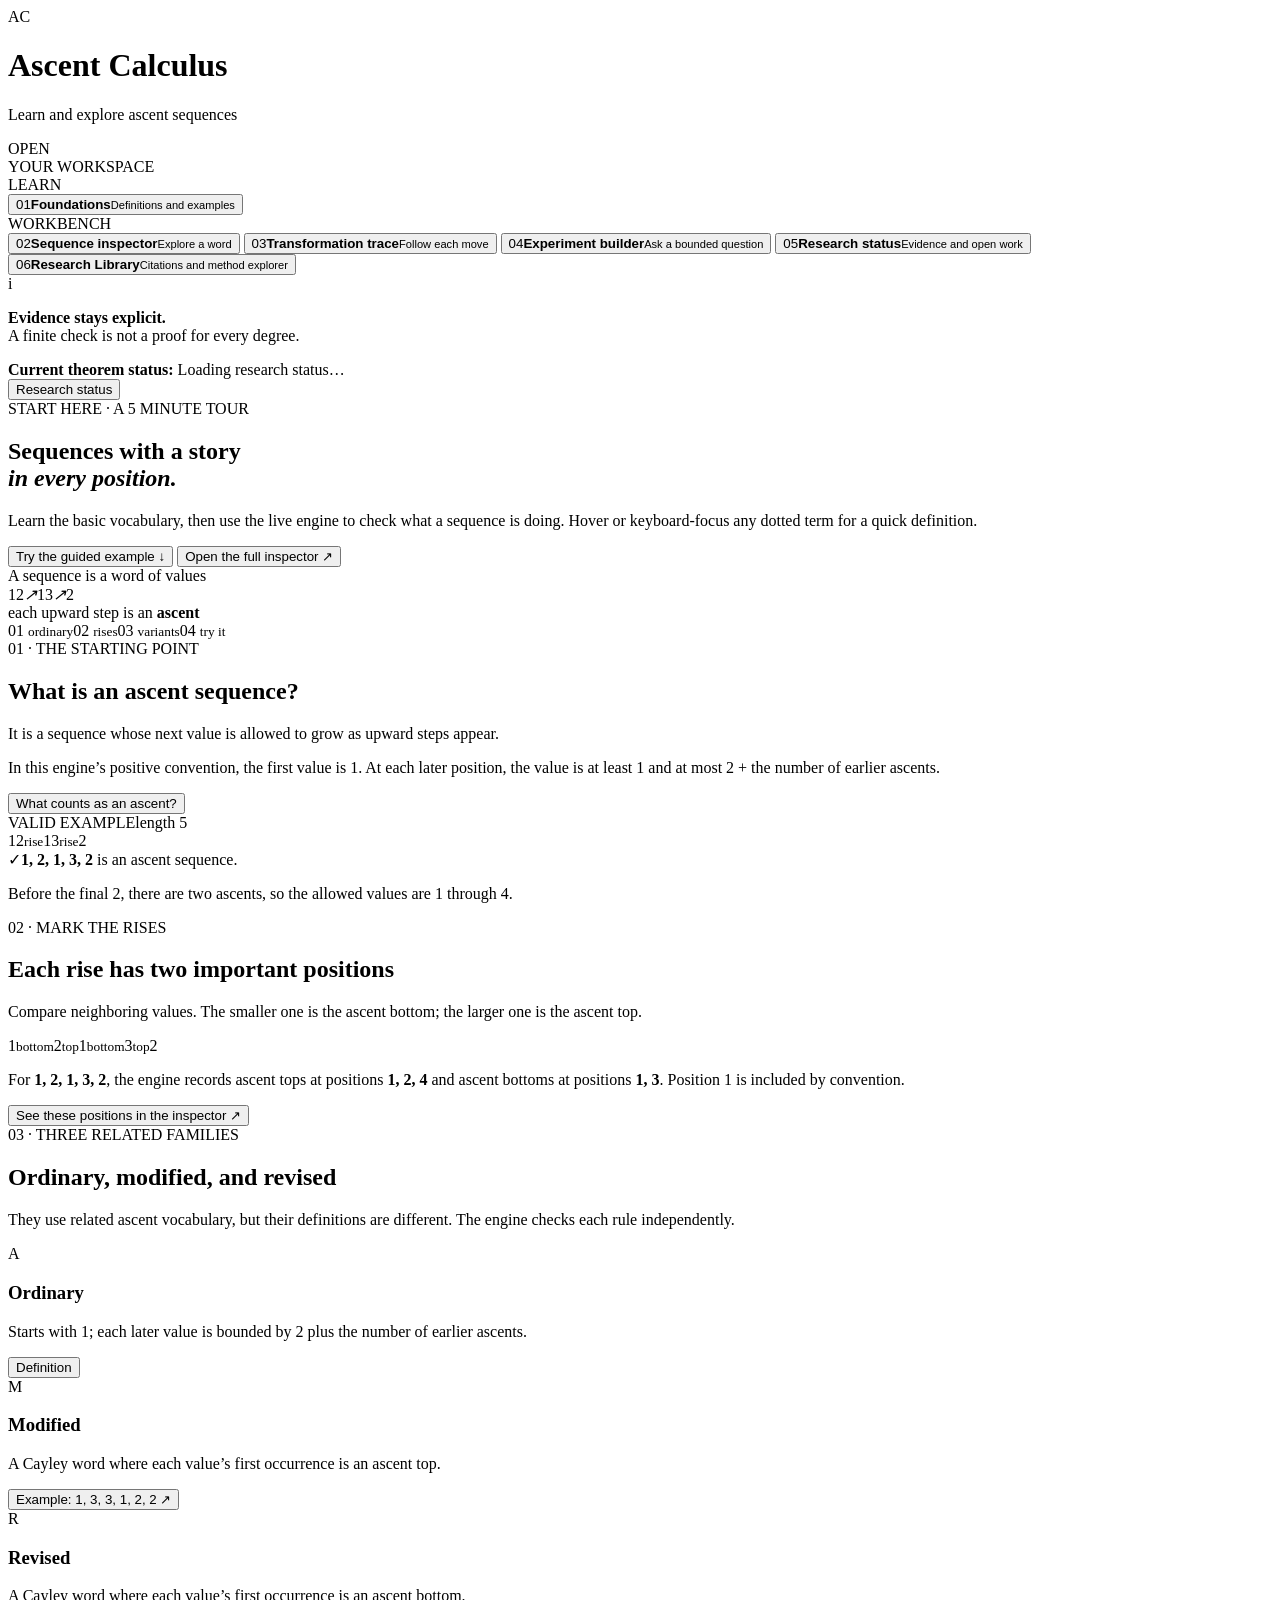
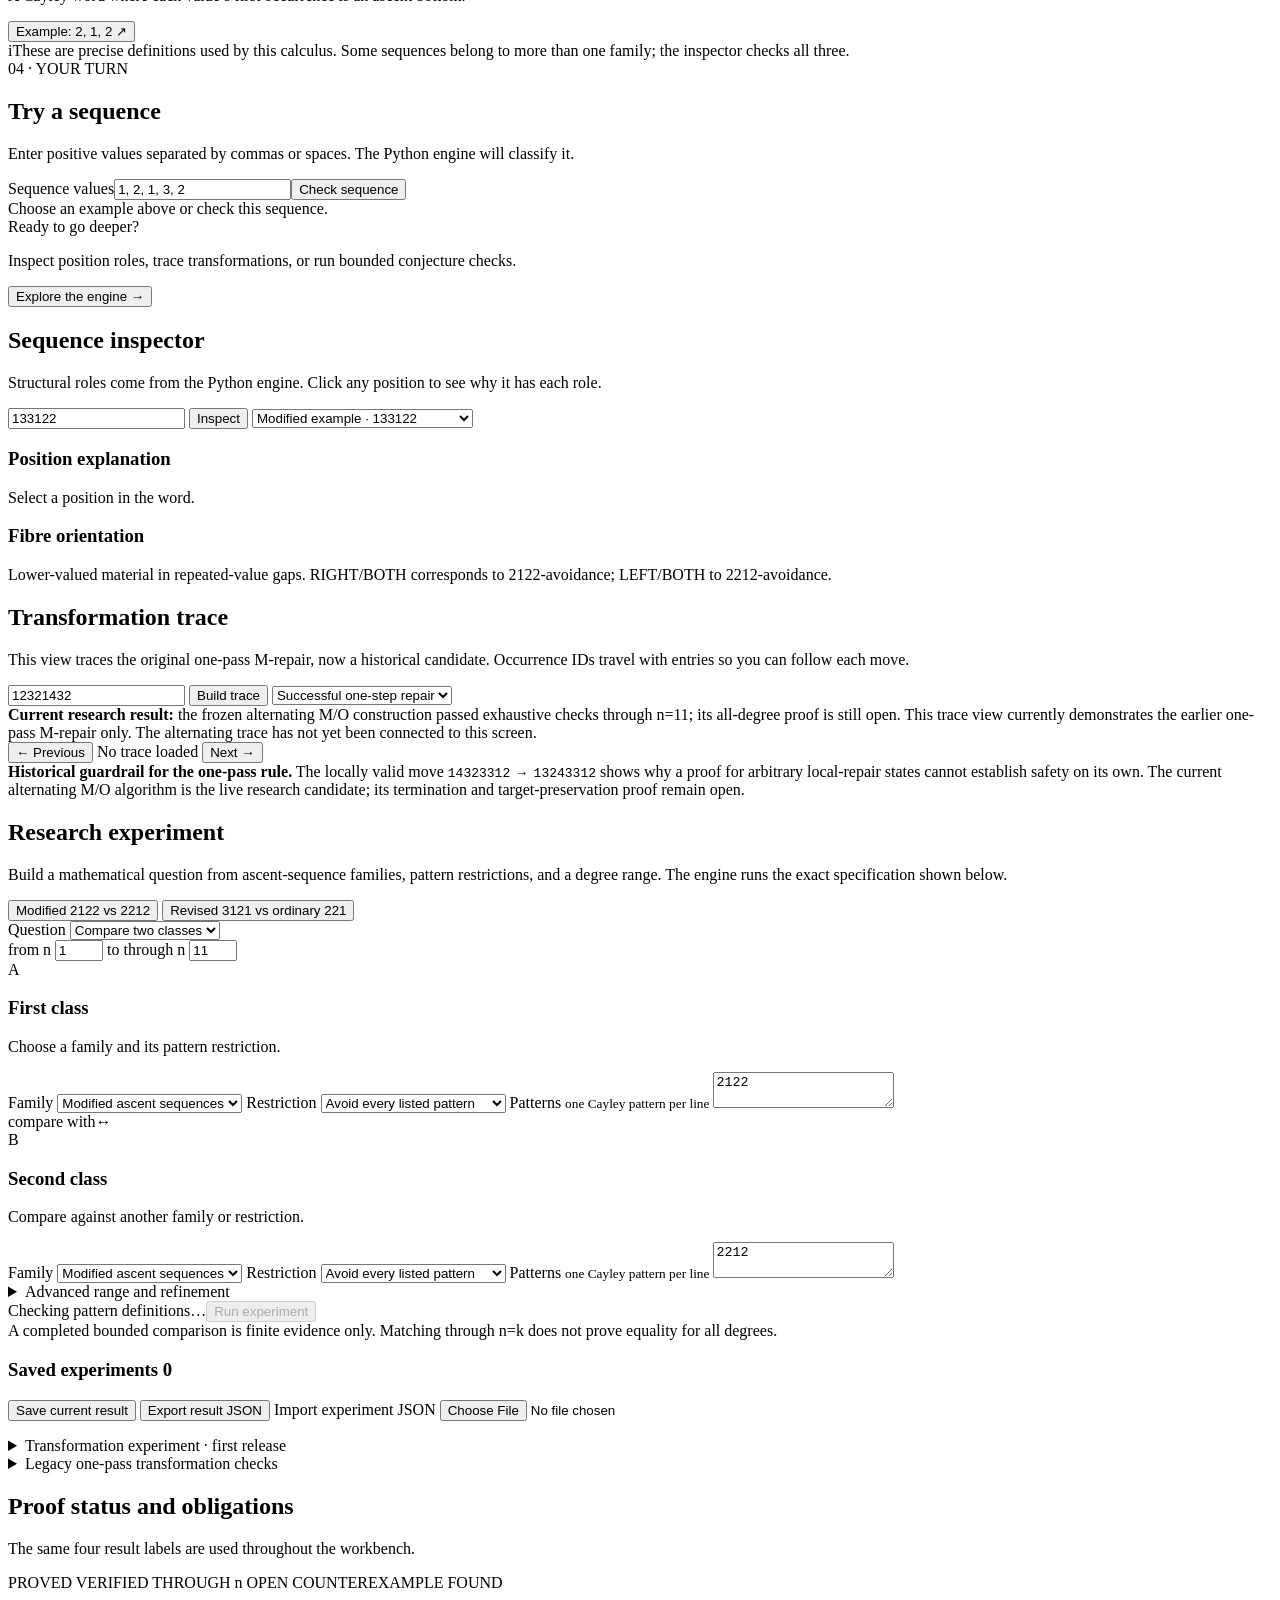
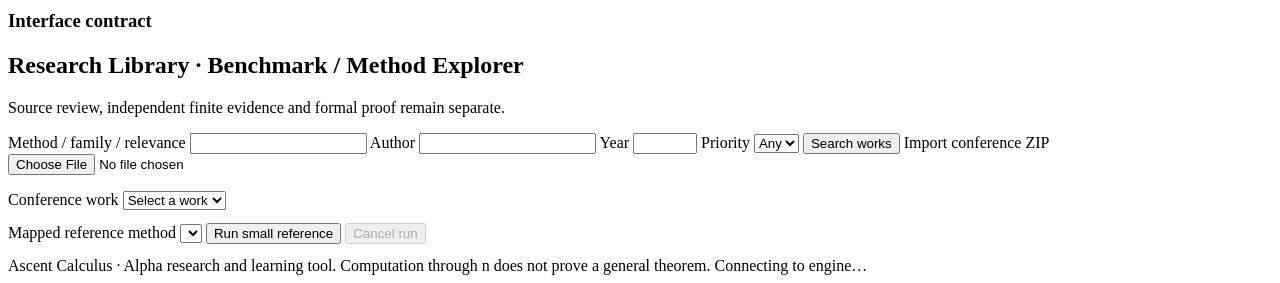
==== commit adefb198: "Add integrated research library and bounded method explorer (PP-RI-09)" ====
--- a/ac/gui/static/index.html
+++ b/ac/gui/static/index.html
@@ -39,6 +39,7 @@
         <button class="tab nav-item" id="tab-status" data-tab="status" role="tab" aria-controls="panel-status" aria-selected="false" tabindex="-1">
           <span class="nav-number">05</span><span class="nav-copy"><b>Research status</b><small>Evidence and open work</small></span>
         </button>
+        <button class="tab nav-item" id="tab-research" data-tab="research" role="tab" aria-controls="panel-research" aria-selected="false" tabindex="-1"><span class="nav-number">06</span><span class="nav-copy"><b>Research Library</b><small>Citations and method explorer</small></span></button>
       </nav>
       <div class="sidebar-note">
         <span class="sidebar-note-icon" aria-hidden="true">i</span>
@@ -128,6 +129,7 @@
       <div class="panel-head">
         <div>
           <h2>Sequence inspector</h2>
+      <p id="research-inspector-context" role="status"></p>
           <p>Structural roles come from the Python engine. Click any position to see why it has each role.</p>
         </div>
         <div class="controls inline">
@@ -338,6 +340,29 @@
         <p id="contract-rule" class="muted"></p>
       </div>
     </section>
+    <section class="panel" id="panel-research" role="tabpanel" aria-labelledby="tab-research" tabindex="0">
+      <h2>Research Library · Benchmark / Method Explorer</h2>
+      <p>Source review, independent finite evidence and formal proof remain separate.</p>
+      <form id="research-search" class="research-controls">
+        <label>Method / family / relevance <input id="research-query" maxlength="200" /></label>
+        <label>Author <input id="research-author" maxlength="200" /></label>
+        <label>Year <input id="research-year" type="number" min="1900" max="2100" /></label>
+        <label>Priority <select id="research-priority"><option value="">Any</option><option>P0</option><option>P1</option><option>P2</option></select></label>
+        <button type="submit">Search works</button>
+        <label>Import conference ZIP <input id="research-pack" type="file" accept=".zip" /></label>
+      </form>
+      <p id="research-notice" role="status" aria-live="polite"></p>
+      <label>Conference work <select id="research-work"><option value="">Select a work</option></select></label>
+      <pre id="research-detail" tabindex="0" class="research-evidence"></pre>
+      <div id="research-citations"></div>
+      <div class="research-controls">
+        <label>Mapped reference method <select id="research-method"></select></label>
+        <button id="research-run" type="button">Run small reference</button>
+        <button id="research-cancel" type="button" disabled>Cancel run</button>
+      </div>
+      <pre id="research-result" tabindex="0" class="research-evidence"></pre>
+      <div id="research-objects"></div>
+    </section>
     </main>
   </div>
 
@@ -346,5 +371,6 @@
     <span id="connection-state">Connecting to engine…</span>
   </footer>
   <script src="/static/app.js"></script>
+  <script src="/static/research.js"></script>
 </body>
 </html>
